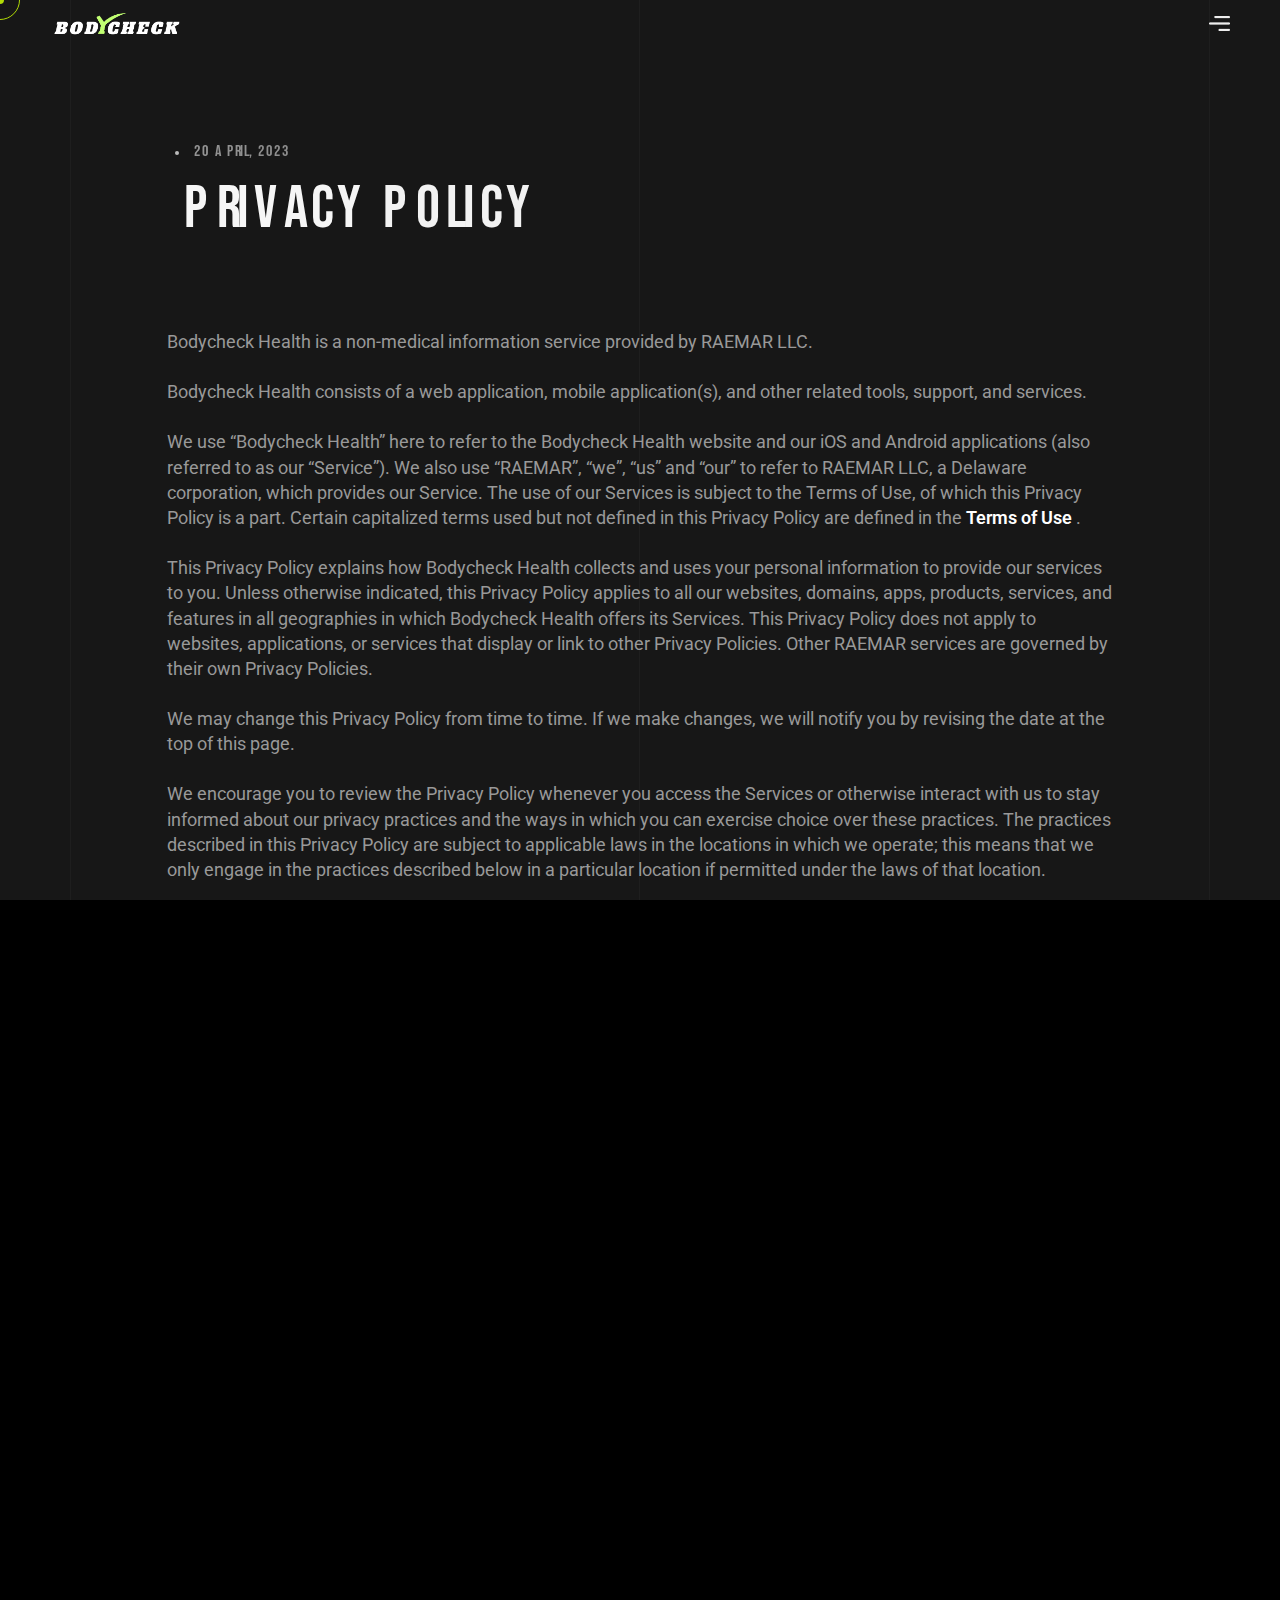
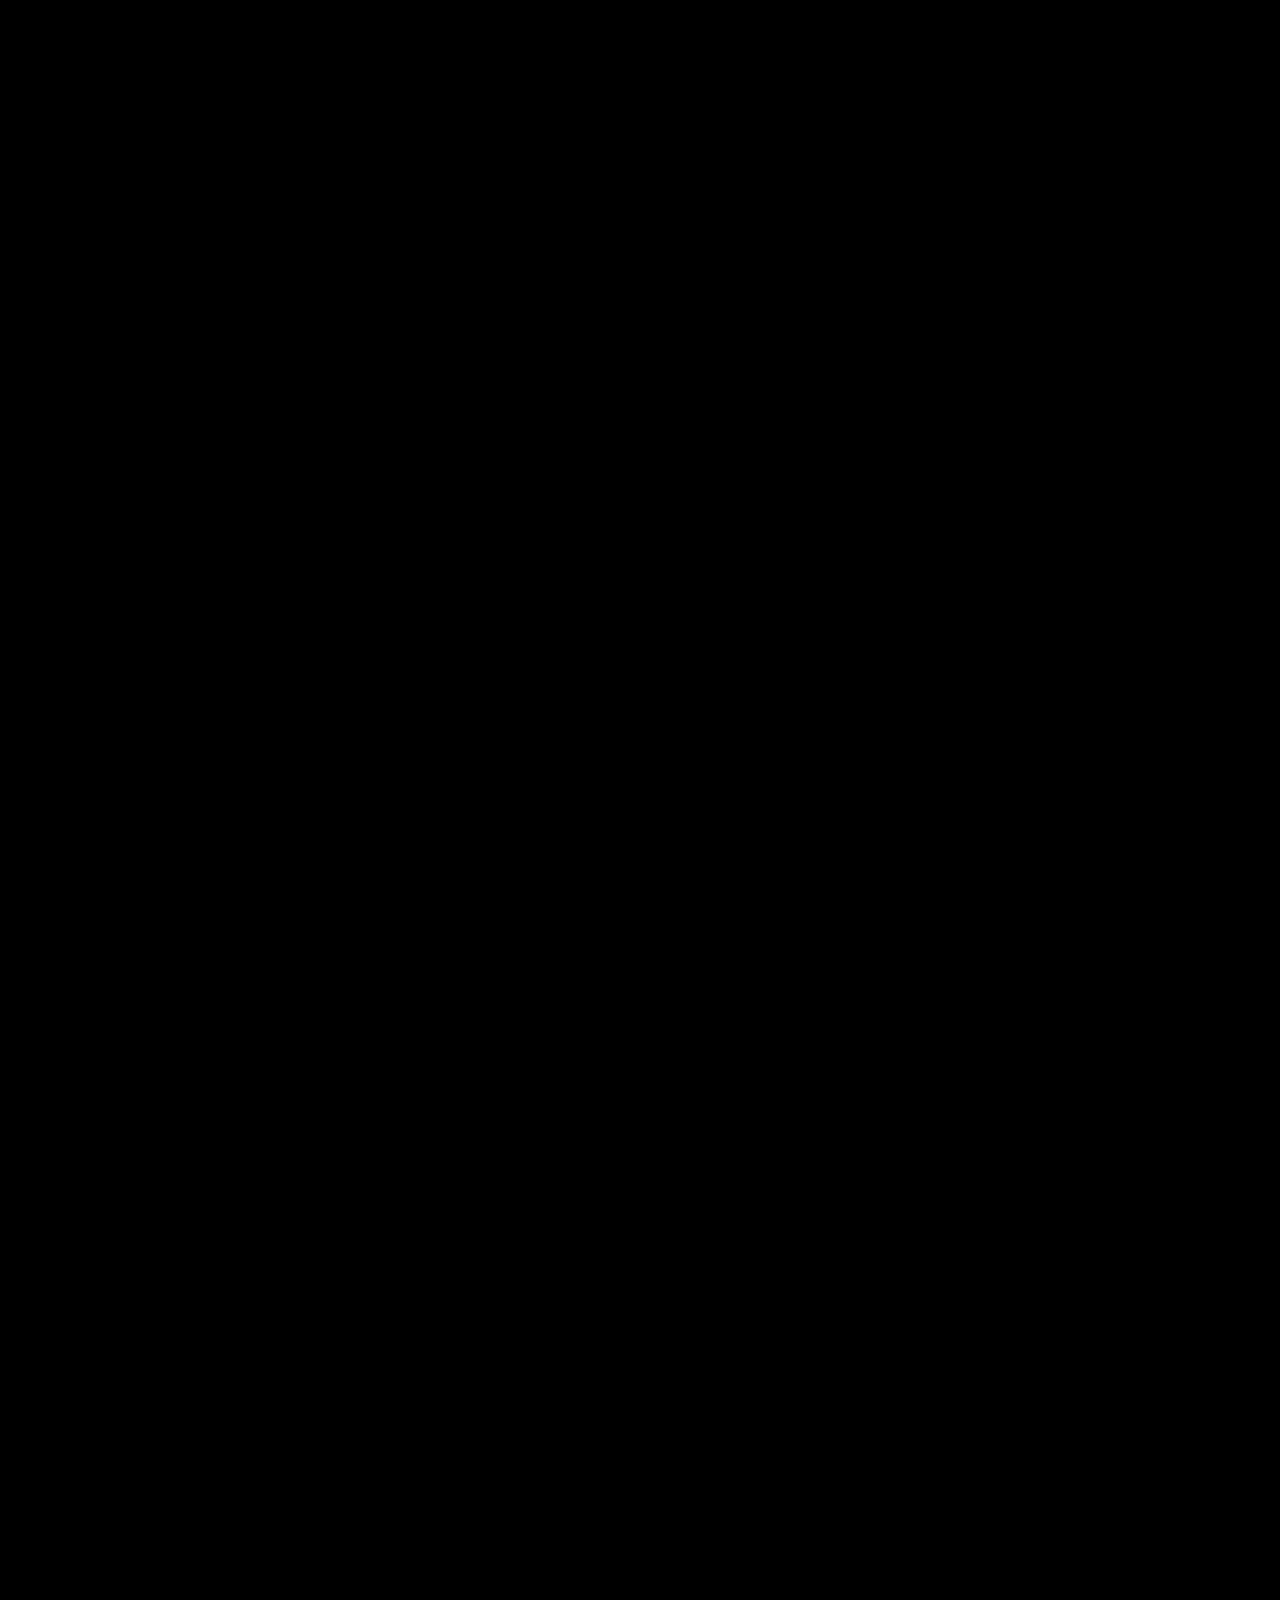
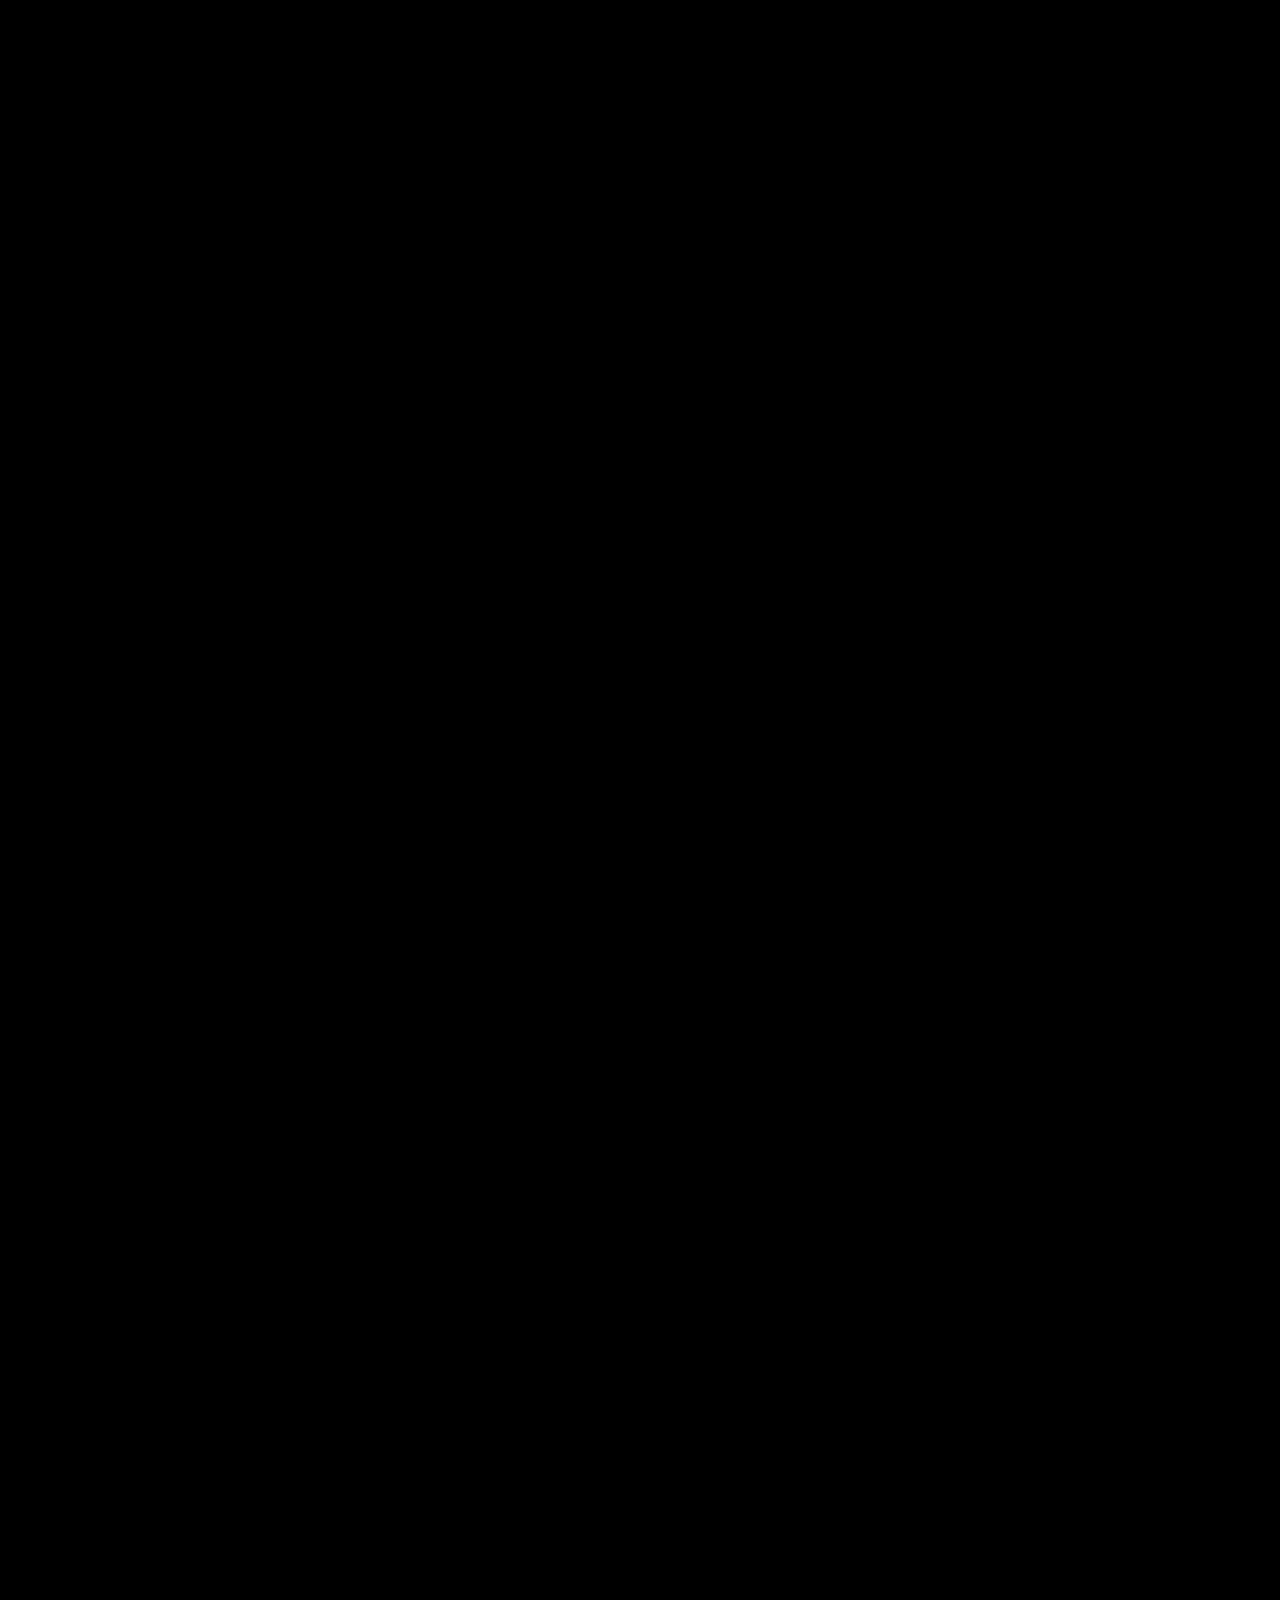
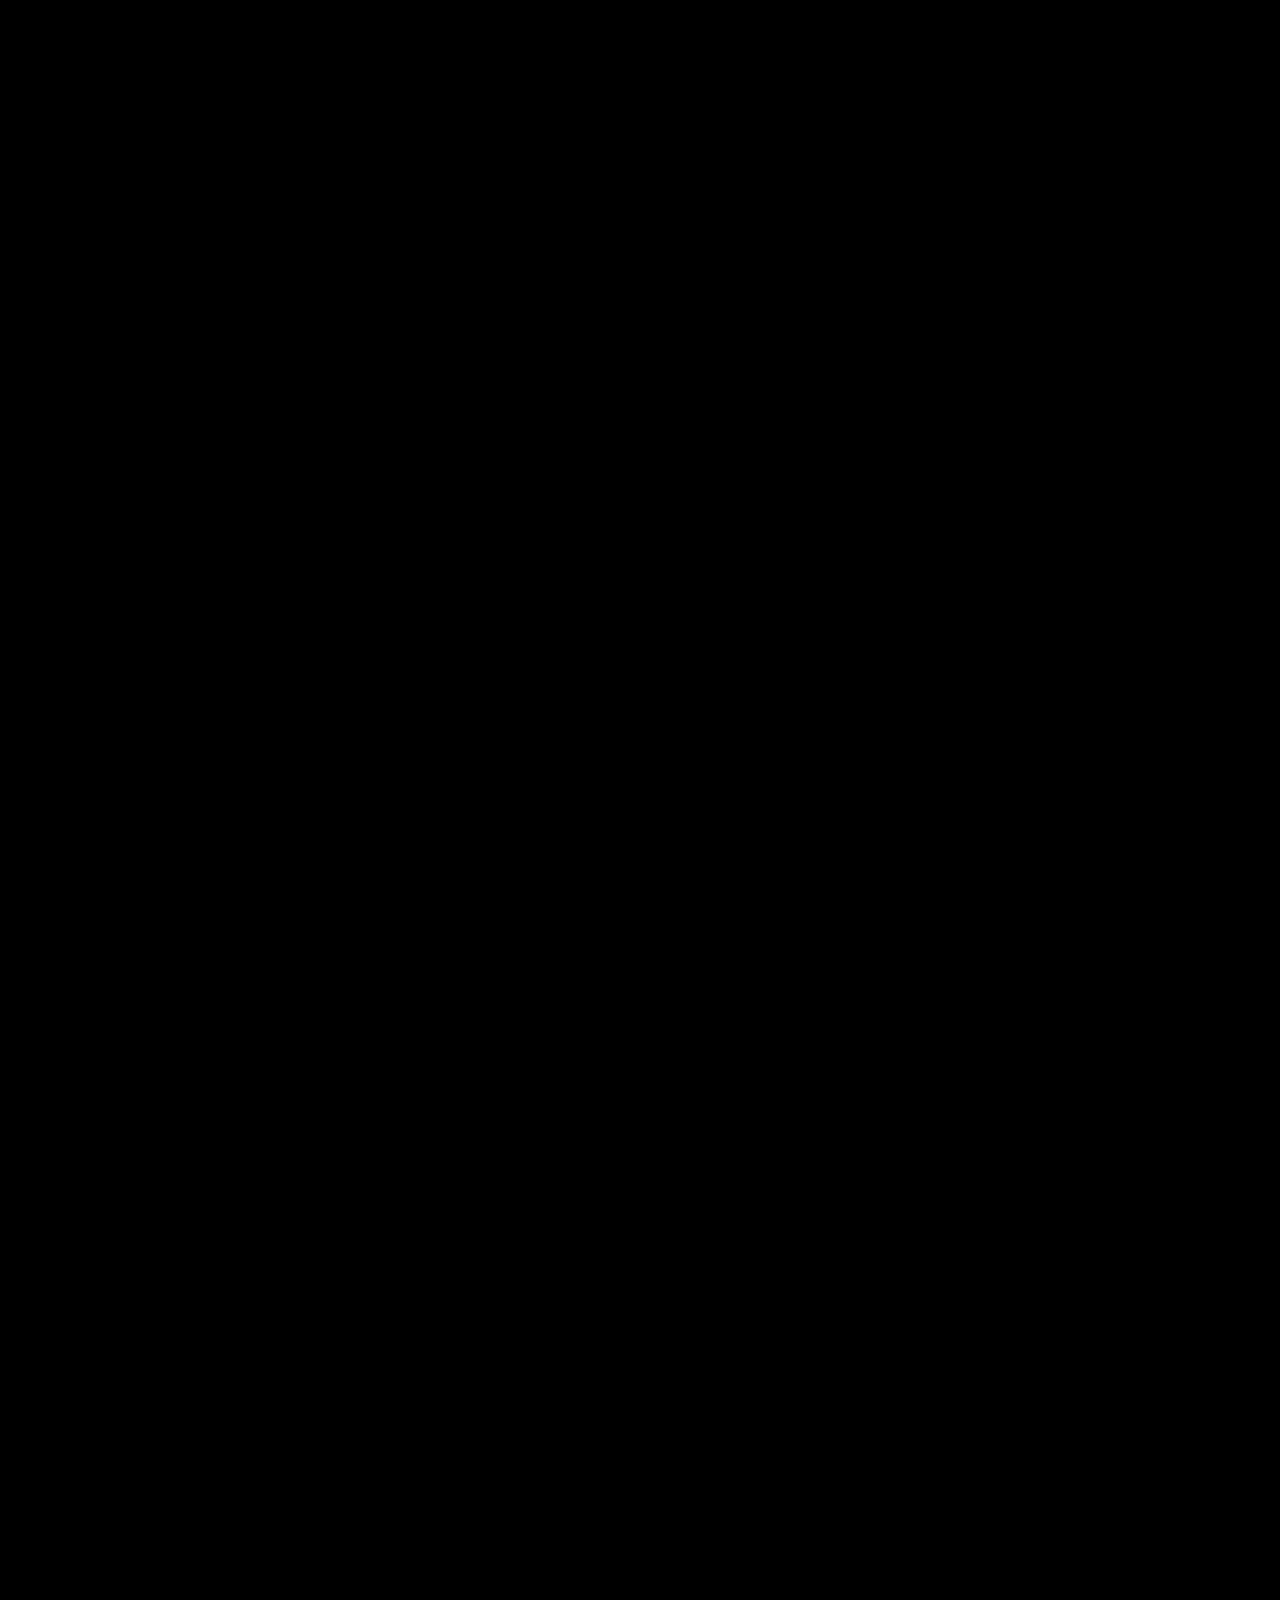
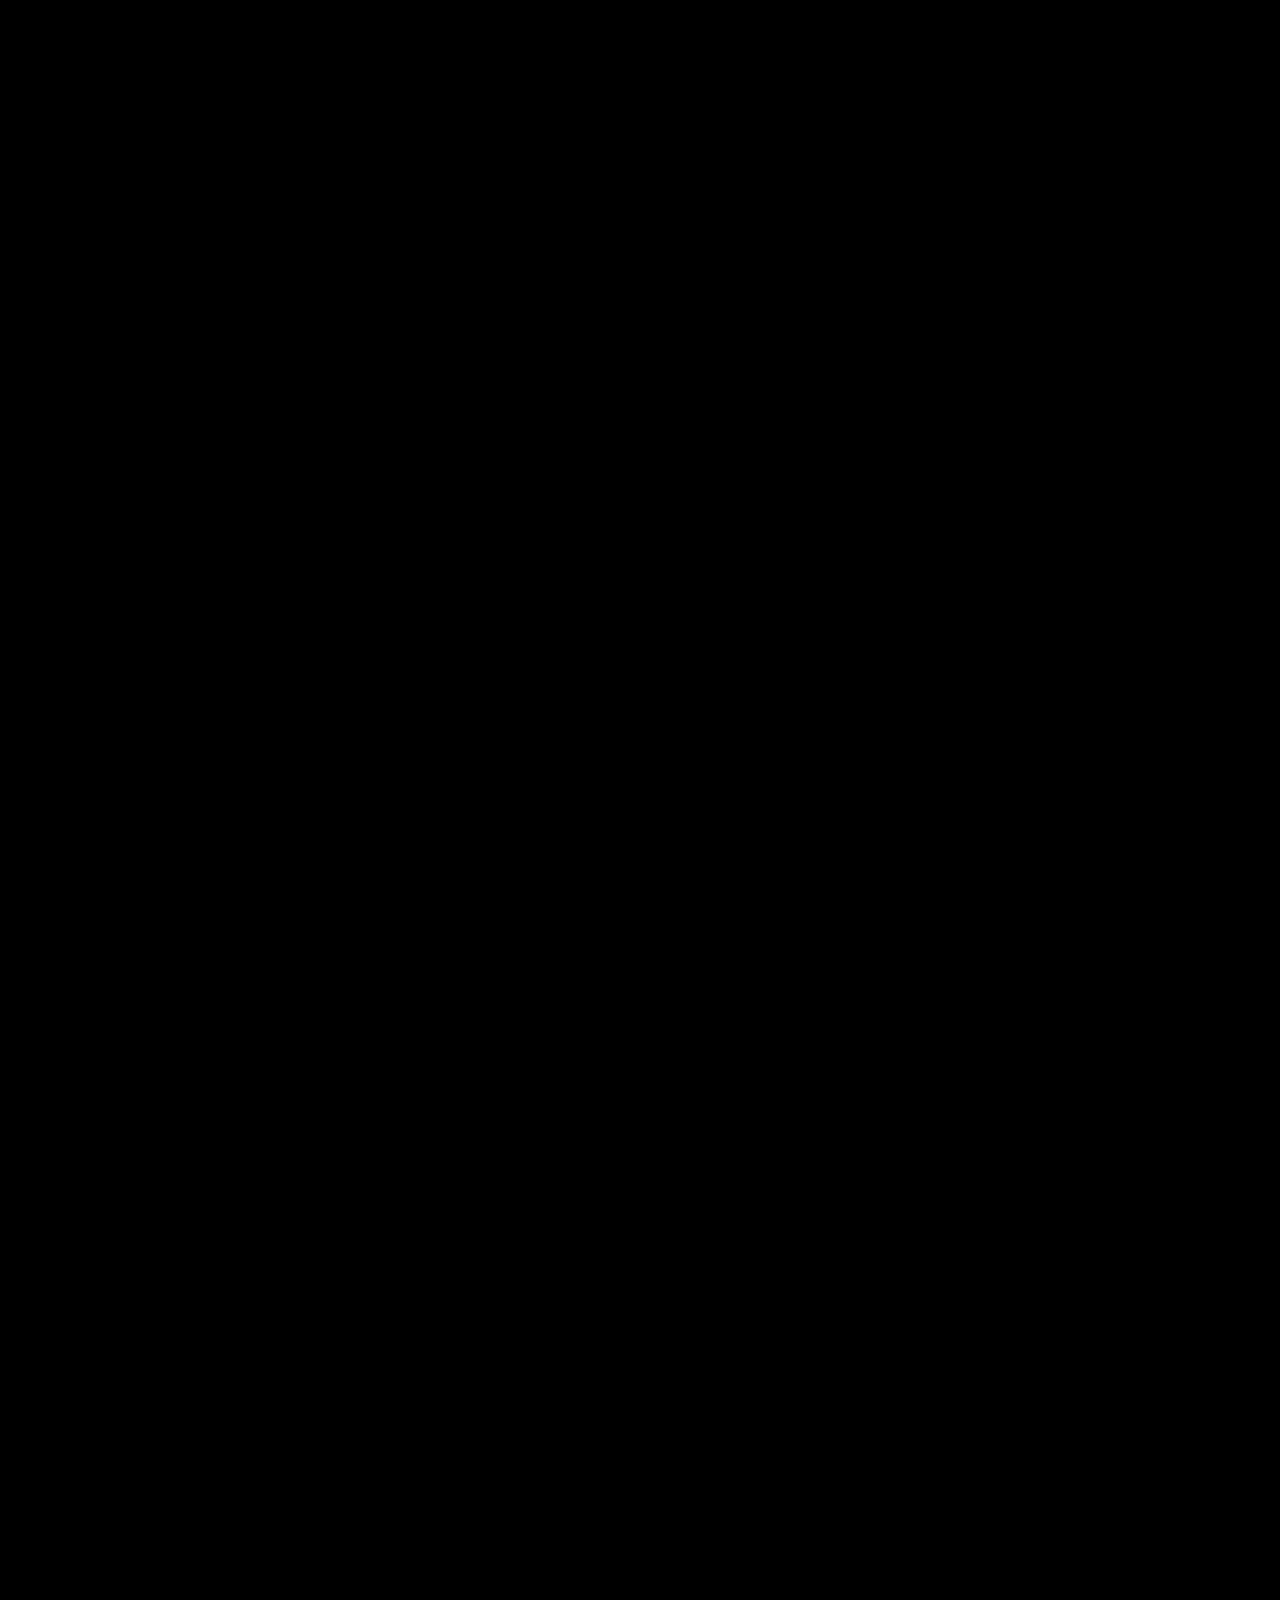
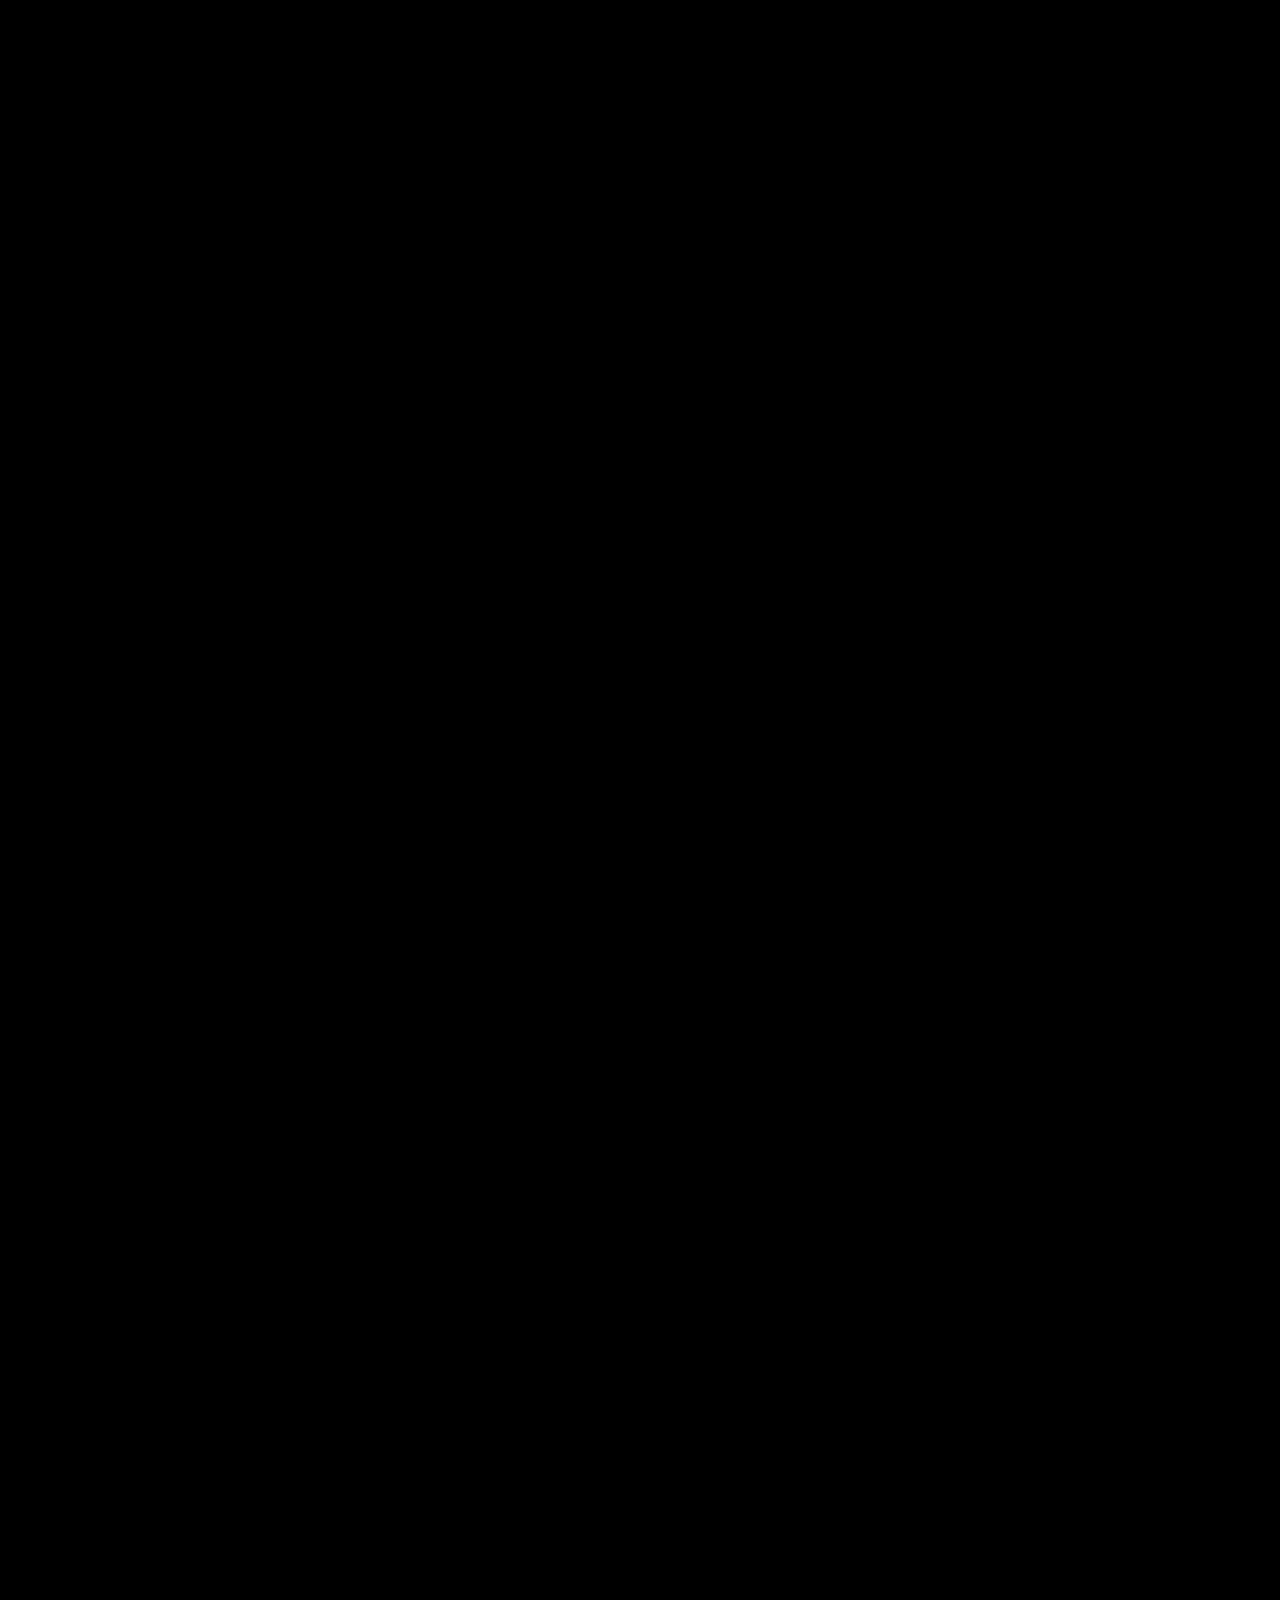
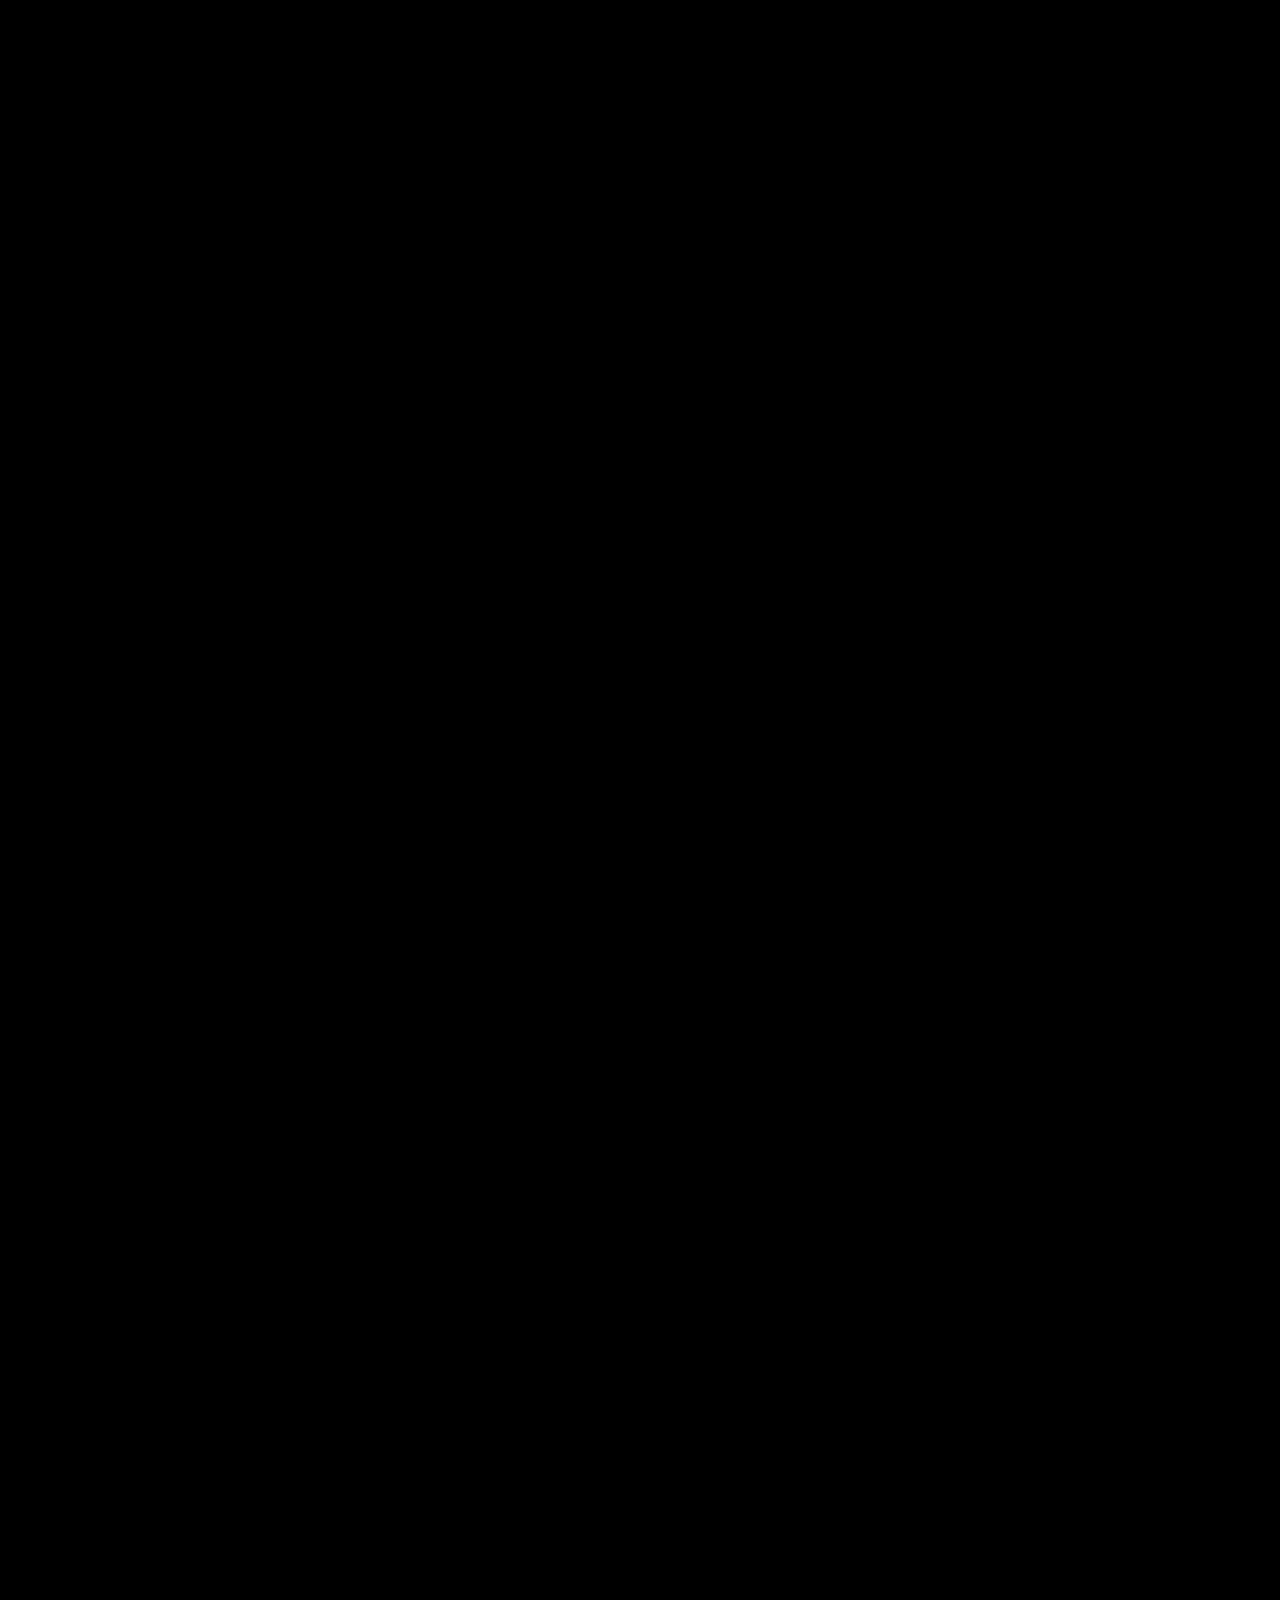
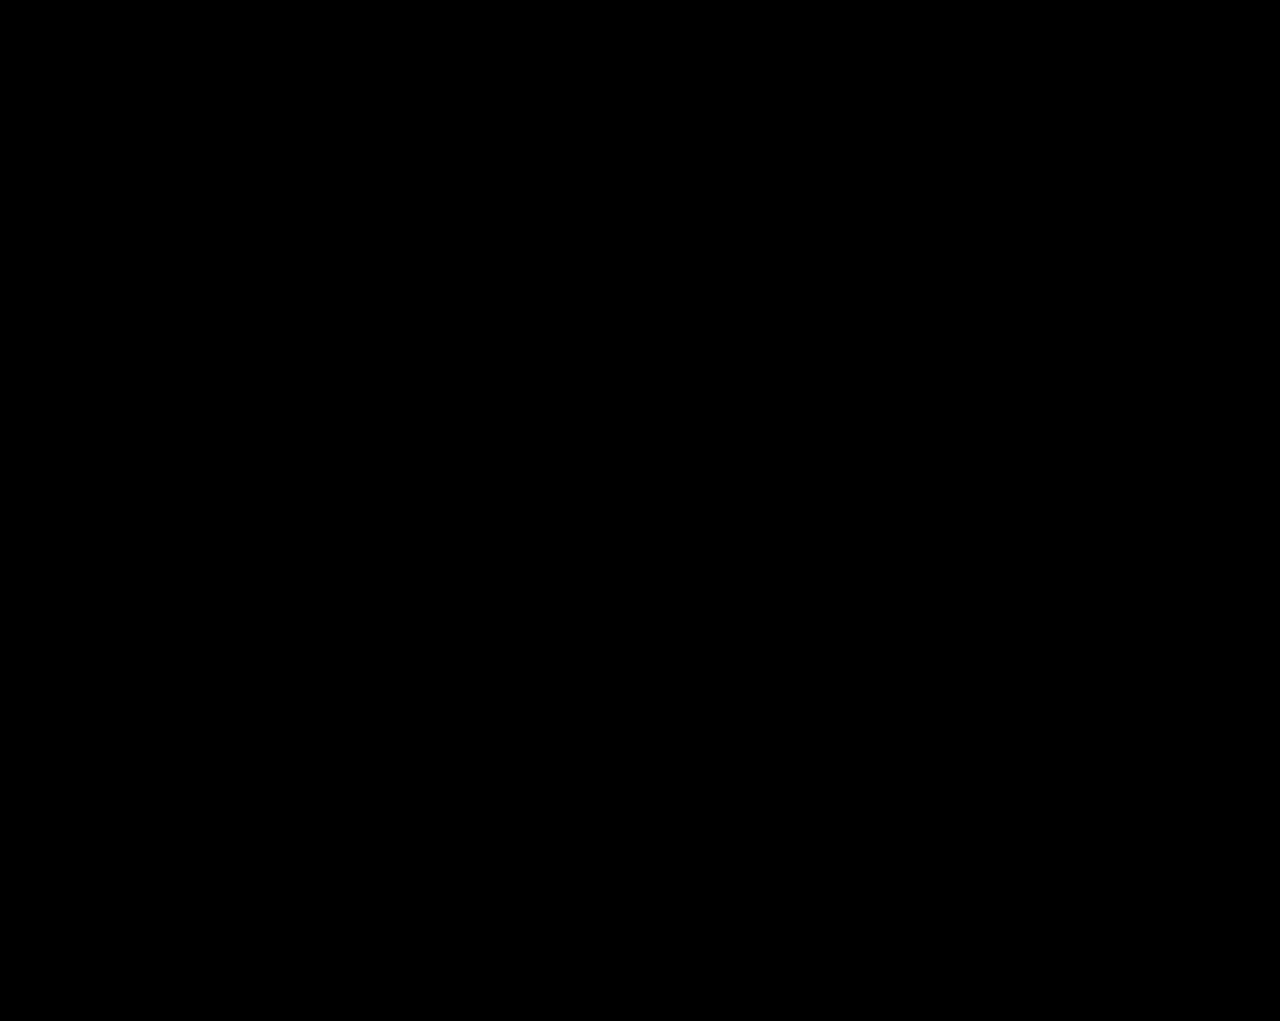
==== privacy.html @ 4f6316e4 "Add files via upload" ====
<!DOCTYPE html>
<html lang="en">

<head>
  <meta charset="UTF-8">
  <meta http-equiv="X-UA-Compatible" content="IE=edge">
  <meta name="viewport" content="width=device-width, initial-scale=1.0">
  <meta name="description" content="Welcome to Bodycheck, the mobile app that empowers you to take control of your health and well-being through data-driven self-experimentation. Our platform enables you to conduct self-experiments and track your progress to improve your health, optimize your performance, and discover new insights about yourself.">
  <title>BODYCHECK</title>

  <!-- Fav Icon -->
  <link rel="icon" type="image/x-icon" href="assets/icon.png">

  <!-- Google Fonts -->
  <link rel="preconnect" href="https://fonts.googleapis.com">
  <link rel="preconnect" href="https://fonts.gstatic.com" crossorigin>
  <link href="https://fonts.googleapis.com/css2?family=Bebas+Neue&family=Roboto:wght@300;400;500;700;900&display=swap" rel="stylesheet">

  <!-- All CSS files -->
  <link rel="stylesheet" href="assets/css/bootstrap.min.css">
  <link rel="stylesheet" href="assets/css/all.min.css">
  <link rel="stylesheet" href="assets/css/swiper-bundle.min.css">
  <link rel="stylesheet" href="assets/css/progressbar.css">
  <link rel="stylesheet" href="assets/css/meanmenu.min.css">
  <link rel="stylesheet" href="assets/css/master.css">
  <link rel="stylesheet" href="style.css">
</head>


<body class="dark">
  <!-- Cursor Animation -->
  <div class="cursor1"></div>
  <div class="cursor2"></div>
  <!-- Preloader -->
  <div class="preloader">
    <div class="loading">
      <div class="bar bar1"></div>
      <div class="bar bar2"></div>
      <div class="bar bar3"></div>
      <div class="bar bar4"></div>
      <div class="bar bar5"></div>
      <div class="bar bar6"></div>
      <div class="bar bar7"></div>
      <div class="bar bar8"></div>
    </div>
  </div>


  <!-- Scroll Smoother -->
  <div class="has-smooth" id="has_smooth"></div>

  <!-- Go Top Button -->
  <button id="scroll_top" class="scroll-top"><i class="fa-solid fa-arrow-up"></i></button>

  <!-- Header area start -->
  <header class="header__area-3">
    <div class="header__inner-3">
      <div class="header__logo-2">
        <a href="index.html" class="logo-dark"><img src="assets/logo.png" alt="Site Logo" style="width:132px; height:30px"></a>
        <a href="index.html" class="logo-light"><img src="assets/logo.png" alt="logo.png" style="width:132px; height:30px"></a>
      </div>
      <div class="header__nav-2">
        <ul class="main-menu-3 menu-anim">
        </ul>
      </div>
        <div class="header__nav-icon-3">     
        <button id="open_offcanvas">
         <img src="assets/menu_bar.png" alt="Menubar Icon" ></button> 
      </div>
    </div>
  </header>
  <!-- Offcanvas area start -->
  <div class="offcanvas__area">
    <div class="offcanvas__body">
      <div class="offcanvas__left">
        <div class="offcanvas__logo">
          <a href="index.html"><img src="assets/logo.png"  width="220" height="50"></a>
        </div>     
        <div class="offcanvas__social">
         
        </div>
        <div class="offcanvas__links">       
        </div>
      </div>
      <div class="offcanvas__mid">
        <div class="offcanvas__menu-wrapper">
          <nav class="offcanvas__menu">
            <ul class="menu-anim">       
              <li><h3 style="font-family: Roboto; color:white; line-height: 1.5em;padding: 50px;">Unlock your full potential through data-driven self-experimentation<br></h3></li><br>
              <li><a href="about.html" style="font-family:Bebas Neue " >About</a></li>
              <li><a href="terms.html" style="font-family:Bebas Neue " >Terms of Use</a></li>
              <li><a href="privacy.html" style="font-family:Bebas Neue " >Privacy Policy</a></li>
              <li><a href="contact.html" style="font-family:Bebas Neue " >Contact</a></li>
            </ul>
          </nav>        
      </div>
      </div>
      <div class="offcanvas__close">
        <button type="button" id="close_offcanvas"><i class="fa-solid fa-xmark"></i></button>
      </div>
    </div>
  </div>





  <div id="smooth-wrapper">
    <div id="smooth-content">
      <main>

        <section class="blog__detail">
          <div class="container g-0 line pt-140">
            <span class="line-3"></span>
            <div class="row">
              <div class="col-xxl-8 col-xl-10 offset-xxl-2 offset-xl-1">
                <div class="blog__detail-top">
                  <h2 class="blog__detail-date animation__word_come"><span>20 April, 2023</span></h2>
                  <h3 class="blog__detail-title animation__word_come">
                  Privacy Policy
                  </h3>
              
                </div>
              </div>
              
              <div class="col-xxl-8 col-xl-10 offset-xxl-2 offset-xl-1">
                <div class="blog__detail-content">

                  <p>Bodycheck Health is a non-medical information service provided by RAEMAR LLC. </p>
                  <p>Bodycheck Health consists of a web application, mobile application(s), and other related tools, support, and services.</p>
                  <p>We use “Bodycheck Health” here to refer to the Bodycheck Health website and our iOS and Android applications (also referred to as our “Service”). We also use “RAEMAR”, “we”, “us” and “our” to refer to RAEMAR LLC, a Delaware corporation, which provides our Service. The use of our Services is subject to the Terms of Use, of which this Privacy Policy is a part. Certain capitalized terms used but not defined in this Privacy Policy are defined in the
                    <a href="terms.html" style="color:white; font-weight:600">Terms of Use</a> .</p>
                  <p>This Privacy Policy explains how Bodycheck Health collects and uses your personal information to provide our services to you. Unless otherwise indicated, this Privacy Policy applies to all our websites, domains, apps, products, services, and features in all geographies in which Bodycheck Health offers its Services. This Privacy Policy does not apply to websites, applications, or services that display or link to other Privacy Policies. Other RAEMAR services are governed by their own Privacy Policies.</p>
                  <p>We may change this Privacy Policy from time to time. If we make changes, we will notify you by revising the date at the top of this page. </p>
                  <p>We encourage you to review the Privacy Policy whenever you access the Services or otherwise interact with us to stay informed about our privacy practices and the ways in which you can exercise choice over these practices. The practices described in this Privacy Policy are subject to applicable laws in the locations in which we operate; this means that we only engage in the practices described below in a particular location if permitted under the laws of that location. </p>
                  <br>
                  <div><h3 class="heading heading-h3 CerebriSans-font" style="font-family:Bebas Neue;text-transform:capitalize">How Do We Collect and Use Your Information?</h3><br></div>
                  <p>We collect and process information about you with your consent and/or as necessary to provide the products and services you use, operate our business, meet our contractual and legal obligations, protect the security of our systems and our customers, or fulfill other legitimate interests.</p>
                  <p>We collect information about you in various ways when you use our Services, including information you provide directly, information collected automatically, and information collected via third-party data sources.</p>
                  <p>When you are asked to provide information, you may decline. But if you choose not to provide information that is necessary for certain products or features, those products or features may not be available or function correctly.</p>
                    <p><h4  style="font-family:Bebas Neue;text-transform:capitalize">Information You Provide to Us</h4></p>
                  <p>We collect information you provide directly to us, as follows:</p>
                  <p><span style="font-weight:600">Account Information</span><br>
                  <p>Includes personal information we collect when you create an account through the Service. Account information includes your name, email address and any other account-related information you choose to provide.</p>
                  <p>We use this information to</p>
                  <ul>
                  <li>create and register your account on the Bodycheck Health Service;</li>
                  <li>provide, maintain and improve our Service;</li>
                  <li>enable communications between you and other Service Users;</li>
                  <li>send you technical notices, updates, security alerts and support and administrative messages;</li>
                  <li>present you with Content that is relevant to you; and</li>
                  <li>communicate with you about items, services and promotions, offered by RAEMAR LLC and others, and provide news and information we think will be of interest to you.</li>
                </ul>
                <p><span style="font-weight:600">Communication Information</span><br>
                <p>Includes the content of any communications you send and receive through the Service, such as reviews, communications you send and receive when you participate in any other interactive features of the Services, or your communications to or from RAEMAR (including the content of any recorded telephone calls).</p>
                <p>We use this information to</p>
                <ul>
                <li>provide, maintain and improve our Services;</li>
                <li>detect, investigate and prevent fraudulent transactions and other illegal or unauthorized activities and protect the rights and property of RAEMAR LLC and others; and</li>
                <li>respond to your comments, questions and requests and provide customer service.</li>
                </ul>
                <p><span style="font-weight:600">Survey Information</span><br>
                <p>This includes personal traits and characteristics such as sex, age, weight, and height. This also includes behavioral information and information about your present or past physical or mental health, medical conditions, diseases and symptoms and other medical information (“Survey Information”).
                </p>
                <p>We use this information to</p>
                <ul>
                <li>provide, maintain and improve our Service; and</li>
                <li>present you with Content that is relevant to you;</li>
              </ul>
              <p><span style="font-weight:600">Identification Information</span><br>
              <p>We may collect certain personal information from you for purposes of verifying your identity or assisting with your creation of a payment account.</p>
              <p>We use this information to</p>
              <ul>
                <li>detect, investigate and prevent fraudulent transactions and other illegal or unauthorized activities and protect the rights and property of RAEMAR and others; and</li>
                <li>create a payment disbursement account with our third-party payment processor on your behalf.</li>
              </ul>
              <p><span style="font-weight:600">Other Information</span><br>
              <p>includes all other personal information you provide to us, such as when you submit a job application, participate in a promotion, complete a survey, communicate with us via third party social media sites, request customer support, provide us with contact information for a referral, or otherwise communicate with us.
              </p>
              <p>We use this information to</p>
              <ul>
              <li>respond to your comments, questions and requests and provide customer service;</li>
              <li>communicate with you about products, services, offers, promotions, rewards, and events offered by RAEMAR and others, and provide news and information we think will be of interest to you; and</li>
              <li>carry out any other purpose described to you at the time the information is collected.</li>
            </ul>
              <p><h4  style="font-family:Bebas Neue;text-transform:capitalize">User Contributions</h4></p>
              <p>You also may provide information to be published or displayed (hereinafter, "posted") on public areas of the Service, or transmitted to other users of the Service or third parties (collectively, "User Contributions"). Your User Contributions are posted on and transmitted to others at your own risk. Although you may set certain privacy settings for such information by logging into your account profile, please be aware that no security measures are perfect or impenetrable. Additionally, we cannot control the actions of other users of the Service with whom you may choose to share your User Contributions. Therefore, we cannot and do not guarantee that your User Contributions will not be viewed by unauthorized persons.</p>
              <p><h4  style="font-family:Bebas Neue;text-transform:capitalize">Third party sources</h4></p>
              <p>We obtain personal information from other sources, such as:</p>
              <ul>
              <li>Data providers, such as information services and data licensors that provide demographic and other information.</li>
              <li>Public sources, such as social media platforms.</li>
              </ul>
              <p><h4  style="font-family:Bebas Neue;text-transform:capitalize">Automatic data collection</h4></p>
              <p>We, our service providers, and our business partners may automatically log information about you, your computer or mobile device, and your activity over time on our sites and other sites and online services.  This information may include:</p>
              <ul>
              <li>Device data, such as your computer or mobile device operating system type and version number, manufacturer and model, browser type, screen resolution, IP address, IP address, unique identifiers, the website you visited before browsing to our website, and general location information such as city, state or geographic area.</li>
              <li>Online activity data, such as pages or screens you viewed, how long you spent on a page or screen, navigation paths between pages or screens, information about your activity on a page or screen, access times, and duration of access.</li>
              </ul>
              <p><h4  style="font-family:Bebas Neue;text-transform:capitalize">Personal Health Information</h4></p>
              <p>We are dedicated to maintaining the privacy and integrity of protected health information that we receive as part of your usage of Bodycheck Health Services (“PHI”). PHI is personal Information that we receive that relates to (a) your past, present or future physical or mental health or condition, (b) the provision of healthcare to you, or (c) your past, present or future payment for the provision of healthcare, which is created, received, transmitted or maintained by RAEMAR. Your Survey Information may include PHI. This Privacy Policy describes how we protect your privacy as a visitor to or general user of our Site, our Mobile App and Services.</p>
              <p><h4  style="font-family:Bebas Neue;text-transform:capitalize">Cookies</h4></p>
              <p>Some of our automatic data collection is facilitated by cookies and similar technologies. A cookie is a small amount of data, which often includes an anonymous unique identifier that is sent to your browser from a website's computers and stored on your computer's hard drive. We do link the information we store in cookies to personal information you submit while on our website.</p>
              <p>We use both “session” cookies and “persistent” cookies. A session ID cookie will get removed automatically when you close your web browser. We may use session cookies to make it easier for you to navigate our website. A persistent cookie remains on your hard drive for an extended period of time. We may also set a persistent cookie to store your passwords, so you don’t have to enter it more than once if you so choose.</p>
              <p>If you reject cookies, you may still use our website, but your ability to use some areas of our site, such as contests or surveys, will be limited.</p>
              <p><h4  style="font-family:Bebas Neue;text-transform:capitalize">3rd Party Tracking</h4></p>
              <p>Third parties, such as tracking services that use cookies and other tracking technologies to track non-personally identifiable information about visitors to our site also place cookies on our website. Third parties’ cookies may be session ID cookies or persistent cookies. The use of cookies by third parties, including any tracking utility company, is not covered by our privacy policy. We do not have access or control over these cookies.</p>
              <p><h4  style="font-family:Bebas Neue;text-transform:capitalize">Behavioral Targeting / Re-Targeting</h4></p>
              <p>We may partner with third party ad networks to either display advertising on our website or to manage our advertising on other sites. These partners use cookies and other tracking technologies to collect information about your activities on this and other websites to provide you targeted advertising based upon your interests.</p>
              <br><div><h3 class="heading heading-h3 CerebriSans-font" style="font-family:Bebas Neue;text-transform:capitalize">How we use your personal information</h3><br></div>
              <p>In addition to the uses outlined above, we use your personal information for the following purposes or as otherwise described at the time we collect it:</p>
              <p><h4  style="font-family:Bebas Neue;text-transform:capitalize">Service delivery</h4></p>
              <p>We use your personal information to:</p>
              <ul>
              <li>provide, operate and improve the Service and our business;</li>
              <li>establish and maintain your user profile on the Service;</li>
              <li>enable security features of the Service;</li>
              <li>communicate with you about the Service, including by sending announcements, updates, security alerts, and support and administrative messages;</li>
              <li>understand your needs and interests, and personalize your experience with the Service and our communications; and</li>
              <li>provide support for the Service, respond to your requests, questions and feedback.</li>
            </ul>
            <p><h4  style="font-family:Bebas Neue;text-transform:capitalize">Research and development</h4></p>
            <p>We may use your personal information for research and development purposes, including to analyze and improve the Service and our business.  As part of these activities, we may create aggregated, de-identified or other anonymous data from personal information we collect.  We make personal information into anonymous data by removing information that makes the data personally identifiable to you.  We may use this anonymous data and share it with third parties for our lawful business purposes, including to analyze and improve the Service and promote our business.</p>
            <p><h4  style="font-family:Bebas Neue;text-transform:capitalize">Marketing and advertising</h4></p>
            <p>We and our third party advertising partners may collect and use your personal information for marketing and advertising purposes:</p>
            <ul>
            <li>Direct marketing. We may send you RAEMAR-related or other direct marketing communications as permitted by law, including by email.  You may opt-out of our marketing communications as described in the Your Choices section below.</li>
            <li>Interest-based advertising.  We may contract with third-party advertising companies and social media companies to display ads on our Service and other sites. These companies may use cookies and similar technologies to collect information about you (including the device data, online activity data and/or geolocation data described above) over time across our Service and other sites and services or your interaction with our emails, and use that information to serve ads that they think will interest you. You can learn more about your choices for limiting interest-based advertising, in the Your Choices section below. </li>
            </ul>
            <p><h4  style="font-family:Bebas Neue;text-transform:capitalize">Compliance and protection</h4></p>
            <p>We may use your personal information to:</p>
            <ul>
            <li>comply with applicable laws, lawful requests, and legal process, such as to respond to subpoenas or requests from government authorities;</li>
            <li>protect our, your or others’ rights, privacy, safety or property (including by making and defending legal claims); </li>
            <li>audit our internal processes for compliance with legal and contractual requirements and internal policies; </li>
            <li>enforce the terms and conditions that govern the Service; and </li>
            <li>prevent, identify, investigate and deter fraudulent, harmful, unauthorized, unethical or illegal activity, including cyberattacks and identity theft.</li>
            </ul>
            <p><h4  style="font-family:Bebas Neue;text-transform:capitalize">Legal Bases for Processing Your Information</h4></p>
            <p>To the extent required by applicable law, the legal bases for processing your Personal Information for the purposes described above or elsewhere in this Privacy Policy include, without limitation, that (1) you have given consent to the processing of your Personal Information for one or more specific purposes, (2) it is necessary to perform a contract with you (e.g., for the sale of goods or services) or in order to take steps at your request prior to entering into a contract; (3) it is necessary to comply with a legal obligation (such as notifying you of Privacy Policy changes); (4) it is necessary for the pursuit of our legitimate interests or those of a third party, except where such interests are overridden by your interests or fundamental rights and freedoms which require protection of Personal Information; (5) it is necessary for your vital interests or those of another individual; and/or (6) it is necessary for the performance of a task carried out in the public interest.</p>
            <br><div><h3 class="heading heading-h3 CerebriSans-font" style="font-family:Bebas Neue;text-transform:capitalize">How Do We Share Your Information?</h3><br></div>
            <p>We may share the personal information we collect with third parties as follows or as otherwise described in this Privacy Policy:</p>
            <ul>
            <li>when you sign up for and participate in the interactive areas of our Services, such as creating a user profile or writing a review</li>
            <li>in response to a request for information if we believe disclosure is in accordance with, or required by, applicable law, regulation or legal process</li>
            <li>if we believe your actions are inconsistent with our user agreements or policies, or to protect the rights, property or safety of RAEMAR, our employees, our users or the public;</li>
            <li>in connection with, or during negotiations of, any merger, sale of company assets, financing, acquisition, divestiture, bankruptcy, dissolution, or other transaction or proceeding involving sale, transfer or divestiture of all or a portion of our business or assets to another company, to the extent permitted under applicable law;</li>
            <li>between and among RAEMAR and our current and future parents, affiliates, subsidiaries and other companies under common control and ownership;</li>
            <li>on an aggregated and anonymized basis; and</li>
            <li>with your consent or at your direction.</li>
            </ul>
            <p>We may allow others to provide analytics services and/or serve advertisements on our behalf across the Internet. These entities may use cookies, pixel tags, web beacons or other similar technologies to collect information about your use of our websites and third-party websites.</p>
            <p>We do not disclose Survey Information or PHI to third parties for marketing, advertising, data mining or other purposes.</p>
            <br><div><h3 class="heading heading-h3 CerebriSans-font" style="font-family:Bebas Neue;text-transform:capitalize">Information Security</h3><br></div>
            <p>RAEMAR LLC takes reasonable measures designed to help protect information about you from loss, theft, misuse and unauthorized access, use, disclosure, alteration and destruction. Please be aware that no method of transmission over the Internet or through mobile applications is 100% safe. Therefore, although we use commercially reasonable means to protect your information, we cannot guarantee its absolute security.</p>
            <br><div><h3 class="heading heading-h3 CerebriSans-font" style="font-family:Bebas Neue;text-transform:capitalize">Information Retention</h3><br></div>
            <p>We retain information for as long as necessary to provide the products and fulfill the transactions you have requested, or for other essential purposes such as complying with our legal obligations, resolving disputes, and enforcing our agreements. Because these needs can vary for different information types in the context of different products, actual retention periods can vary based on criteria such as user expectations or consent, the sensitivity of the information, the availability of automated controls that enable users to delete information, and our legal or contractual obligations.</p>
            <br><div><h3 class="heading heading-h3 CerebriSans-font" style="font-family:Bebas Neue;text-transform:capitalize">Your Choices</h3><br></div>
            <p><h4  style="font-family:Bebas Neue;text-transform:capitalize">Managing Your Account</h4></p>
            <p>You may update, correct or delete certain information about you at any time by logging into your account through our website or our mobile application and navigating to the ‘Edit Profile’ link. If you need assistance, you may contact us using the contact information below.</p>
            <p>If you cannot access certain information we have using the above methods, please contact us using the contact information below. We may decline requests that are prohibited by law, could adversely affect the privacy or other rights of another person, are not required to be honored by applicable law, or where we are unable to authenticate you as the person to whom the information relates.</p>
            <p><h4  style="font-family:Bebas Neue;text-transform:capitalize">Location Information</h4></p>
            <p>When you first install or launch any of our mobile applications that collect location information, you will be asked to consent to the application’s collection of this information. We require location information to use certain features of our Services, so if you do not consent to this collection, you cannot use those features. If you initially consent to our collection of location information, you can subsequently stop the collection of this information at any time by changing the preferences on your mobile device. If you do so, certain features of our mobile applications will no longer function. You may also stop our collection of location information by following the standard uninstall process to remove our mobile application from your device.</p>
            <p><h4  style="font-family:Bebas Neue;text-transform:capitalize">Mobile Push Notifications/Alerts</h4></p>
            <p>We may send push notifications or alerts to your mobile device. You can deactivate these messages at any time by changing the notification settings on your mobile device.</p>
            <p><h4  style="font-family:Bebas Neue;text-transform:capitalize">Marketing communications</h4></p>
            <p>You may opt out of marketing-related emails by following the opt-out or unsubscribe instructions at the bottom of the email, or by contacting us.  You may continue to receive service-related and other non-marketing emails.  If you receive other marketing messages from us, you may opt out of receiving further marketing text messages from us by contacting us at info@RAEMAR.co.</p>
            <p><h4  style="font-family:Bebas Neue;text-transform:capitalize">Cookies</h4></p>
            <p>Most browsers let you remove and/or stop accepting cookies from the websites you visit. To do this, follow the instructions in your browser’s settings. Many browsers accept cookies by default until you change your settings. If you do not accept cookies, however, you may not be able to use all functionality of the Service and the Service may not work properly. For more information about cookies, including how to see what cookies have been set on your browser and how to manage and delete them, visit www.allaboutcookies.org. </p>
            <p><h4  style="font-family:Bebas Neue;text-transform:capitalize">Do Not Track</h4></p>
            <p>Some Internet browsers may be configured to send “Do Not Track” signals to the online services that you visit.  We currently do not respond to “Do Not Track” or similar signals.  To find out more about “Do Not Track,” please visit http://www.allaboutdnt.com.</p>
            <p><h4  style="font-family:Bebas Neue;text-transform:capitalize">Declining to provide information</h4></p>
            <p>We need to collect personal information to provide certain services.  If you do not provide the information requested, we may not be able to provide those services.</p>
            <br><div><h3 class="heading heading-h3 CerebriSans-font" style="font-family:Bebas Neue;text-transform:capitalize">California Privacy Rights & Notices</h3><br></div>
            <p>If the processing of your personal information is subject to the California Consumer Privacy Act (the “CCPA”), you have certain rights with respect to that information:</p>
            <ul>
            <li>Right to Know. You can request access to the personal information we collected about you in the last 12 months. You can also request information about the categories of personal information we collected, the sources of collection, the purposes for collection and sharing of this information, the categories of information we shared, and the categories of third parties with whom we shared this information. Note that we have provided much of this information above in this Privacy Policy.</li>
            <li>Right to Request Deletion. You can request that we delete personal information under certain circumstances, subject to a number of exceptions.</li>
            <li>Right to Opt-Out. You can opt-out from any sharing of your personal information with third parties to the extent that such sharing constitutes a “sale” of that data under the CCPA.</li>
            <li>Right to Non-Discrimination. You will not be discriminated against by RAEMAR for exercising rights set out in the CCPA.</li>
            </ul>
            <p>In the past 12 months, we have disclosed, for a business purpose, data from each of the categories of personal information we maintain to our business partners, as described above.</p>
            <p>The CCPA defines the “sale” of personal information very broadly, and some of our use of third-party cookies and tracking technologies as described in this Privacy Policy may be considered a “sale” under that definition. Specifically, in the past 12 months, we have allowed our advertising and analytics providers to collect IP addresses, cookie IDs, and mobile IDs through our sites and apps when you use our online services. We do not otherwise “sell” personal information.</p>
            <br><div><h3 class="heading heading-h3 CerebriSans-font" style="font-family:Bebas Neue;text-transform:capitalize">Other Sites and Services</h3><br></div>
            <p>The Service may contain links to websites, mobile applications, and other online services operated by third parties.  These links are not an endorsement of, or representation that we are affiliated with, any third party.  In addition, our content may be included on web pages or in mobile applications or other online services that are not associated with us. We do not control websites, mobile applications or online services operated by third parties, and we are not responsible for their actions.  </p>
            <br><div><h3 class="heading heading-h3 CerebriSans-font" style="font-family:Bebas Neue;text-transform:capitalize">Children</h3><br></div>
            <p>The Service is not intended for use by children under 18 years of age. If we learn that we have collected personal information from a child under 18 without the consent of the child’s parent or guardian as required by law, we will delete it. </p>
            <br><div><h3 class="heading heading-h3 CerebriSans-font" style="font-family:Bebas Neue;text-transform:capitalize">Changes to this Privacy Policy</h3><br></div>
            <p>We reserve the right to modify this Privacy Policy at any time. If we make changes to this Privacy Policy, we will notify you by updating the date of this Privacy Policy and posting it on the Service. If required by law we will also provide notification of changes in another way that we believe is reasonably likely to reach you, such as via email or another manner through the Service.  Any modifications to this Privacy Policy will be effective upon our posting the modified version (or as otherwise indicated at the time of posting). In all cases, your continued use of the Service after the effective date of any modified Privacy Policy indicates your acceptance of the modified Privacy Policy.</p>
           <br><div><h3 class="heading heading-h3 CerebriSans-font" style="font-family:Bebas Neue;text-transform:capitalize">How to Contact Us</h3><br></div>
           <p><span style="font-weight:600">Email</span><br>info@RAEMAR.co
           </p>
           <p><span style="font-weight:600">Mail</span><br>RAEMAR LLC, 2633 Lincoln Blvd #134, Santa Monica, CA 90405
           </p>
      
        
                </div>
                <div class="blog__detail-tags">
                 
                </div>
              </div>
            </div>
          </div>
        </section>

      </main>


      <footer class="footer__area-3">
        <div class="footer__top-3">      
        <div class="footer__btm-3">
          <div class="container-fluid">
            <div class="row">
              <div class="col-xxl-4 col-xl-4 col-lg-4">
                <div class="footer__copyright-3">
                  <p><a href="index.html"><img src="logo.png" alt="Site Logo" style="width:132px; height:30px"></a>
                  </p>
                </div>
              </div>
              <div class="col-xxl-8 col-xl-8 col-lg-8">
                <div class="footer__nav-2">
                  <ul class="footer-menu-2 menu-anim">
                    <li><a href="terms.html">Terms of Use</a></li>
                    <li><a href="privacy.html">Privacy Policy</a></li>
                    <li><a href="contact.html">Contact Us</a></li>
                  </ul>
                </div>
              </div>
            </div>
          </div>
        </div>
      </footer>


    </div>
  </div>



  <!-- All JS files -->
  <script src="assets/js/jquery-3.6.0.min.js"></script>
  <script src="assets/js/bootstrap.bundle.min.js"></script>
  <script src="assets/js/swiper-bundle.min.js"></script>
  <script src="assets/js/counter.js"></script>
  <script src="assets/js/gsap.min.js"></script>
  <script src="assets/js/ScrollTrigger.min.js"></script>
  <script src="assets/js/ScrollToPlugin.min.js"></script>
  <script src="assets/js/ScrollSmoother.min.js"></script>
  <script src="assets/js/SplitText.min.js"></script>
  <script src="assets/js/chroma.min.js"></script>
  <script src="assets/js/mixitup.min.js"></script>
  <script src="assets/js/vanilla-tilt.js"></script>
  <script src="assets/js/jquery.meanmenu.min.js"></script>
  <script src="assets/js/main.js"></script>

</body>

</html>
---- assets/css/progressbar.css ----
.sonny_progressbar {
	margin-bottom: 16px;
}
.sonny_progressbar p.title {
	font-size: 18px;
	line-height: 20px;
	margin: 0;
	padding: 10px 0;
}
.sonny_progressbar .bar-container {
	position: relative;
	height: 40px;
	border-radius: 25px;
}
.sonny_progressbar .bar-container.shadow {
	-moz-box-shadow: 0px 5px 7px -3px rgba(0,0,0,.5);
	-webkit-box-shadow: 0px 5px 7px -3px rgba(0,0,0,.5);
	box-shadow: 0px 5px 7px -3px rgba(0,0,0,.5);
}
.sonny_progressbar .backgroundBar {
	position: absolute;
	bottom: 0;
	top: 0;
	left: 0;
	right: 0;
}
.sonny_progressbar .bar {
	position: absolute;
	top: 0;
	left: 0;
	height: 100%;
	border-radius: 25px;
}
.sonny_progressbar .targetBar {
	position: absolute;
	top: 0;
	left: 0;
	height: 100%;
	-webkit-animation: Animation 2s infinite ease-in-out;
	-moz-animation: Animation 2s infinite ease-in-out;
	animation: Animation 2s infinite ease-in-out;
}
.sonny_progressbar .targetBar.loader {
	-webkit-animation: AnimationB 4s infinite ease-in-out;
	-moz-animation: AnimationB 4s infinite ease-in-out;
	animation: AnimationB 4s infinite ease-in-out;
	background-image: url('animated-overlay.gif');
}
.sonny_progressbar .bar-container.border .bar, .sonny_progressbar .bar-container.border .targetBar, .sonny_progressbar .bar-container.border .backgroundBar {
	border-bottom: 3px solid rgba(0,0,0,.2);
}
.sonny_progressbar .progress-percent {
	font-size: 20px;
	position: absolute;
	right: 15px;
	top:-24px;
}

@keyframes Animation {
  0%   { opacity:.4; }
  50%   { opacity:1; }
  100% { opacity:.4; }
}
@-moz-keyframes Animation{
  0%   { opacity:.4; }
  50%   { opacity:1; }
  100% { opacity:.4; }
}
@-webkit-keyframes Animation{
  0%   { opacity:.4; }
  50%   { opacity:1; }
  100% { opacity:.4; }
}
@keyframes AnimationB {
  0%   { opacity:.01; }
  50%   { opacity:.1; }
  100% { opacity:.01; }
}
@-moz-keyframes AnimationB {
  0%   { opacity:.01; }
  50%   { opacity:.1; }
  100% { opacity:.01; }
}
@-webkit-keyframes AnimationB {
  0%   { opacity:.01; }
  50%   { opacity:.1; }
  100% { opacity:.01; }
}
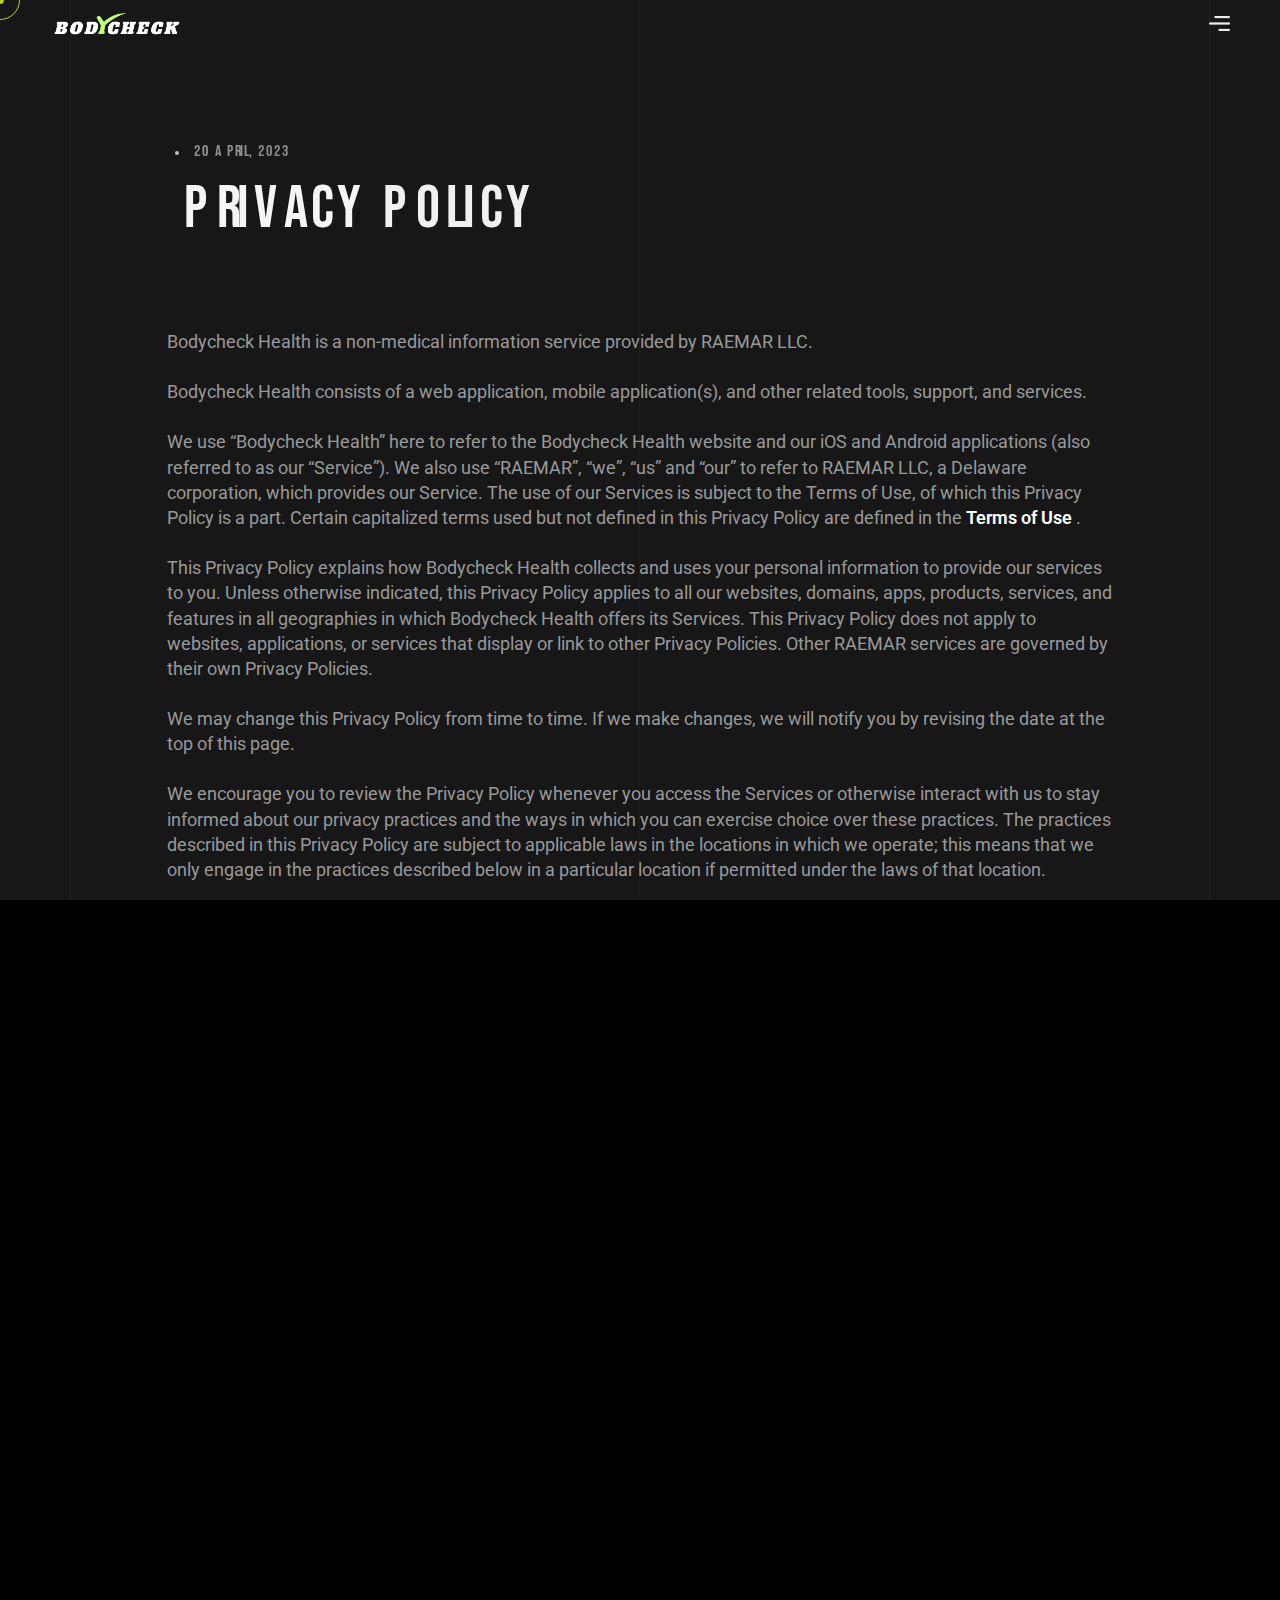
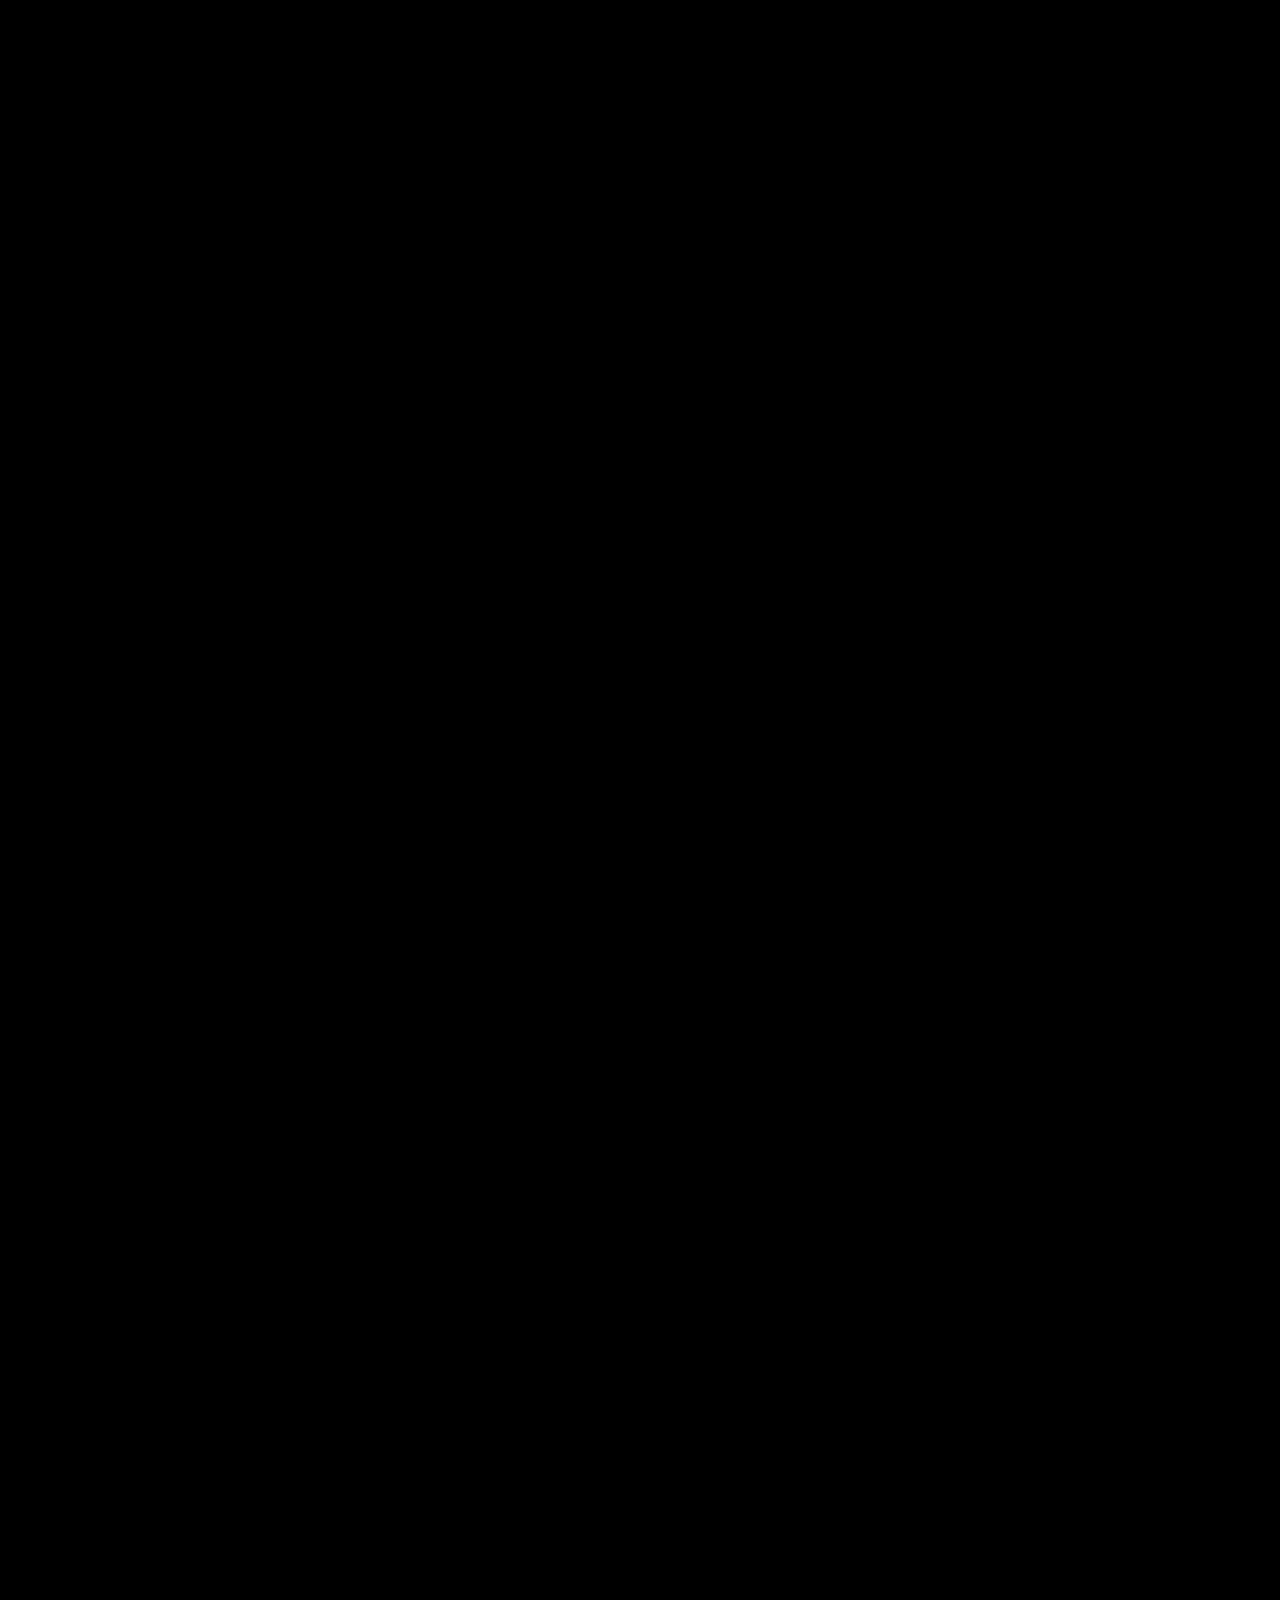
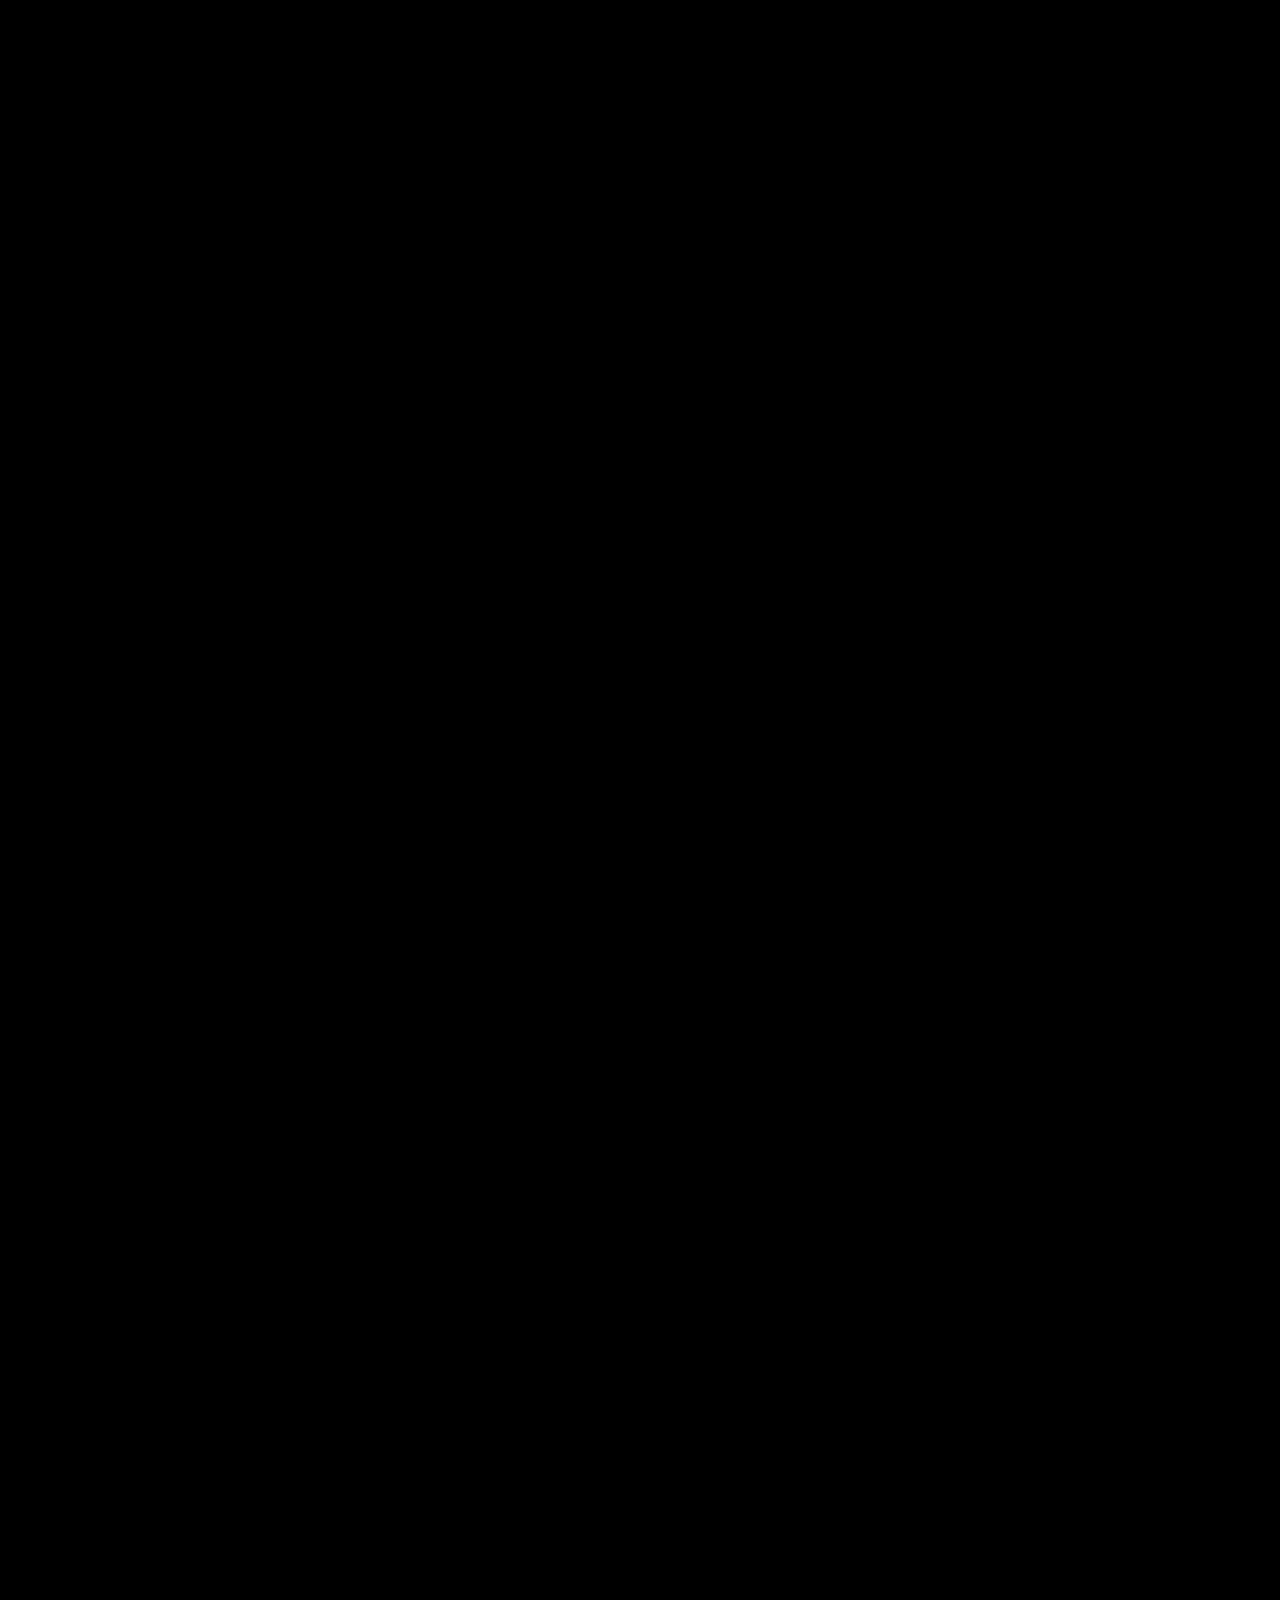
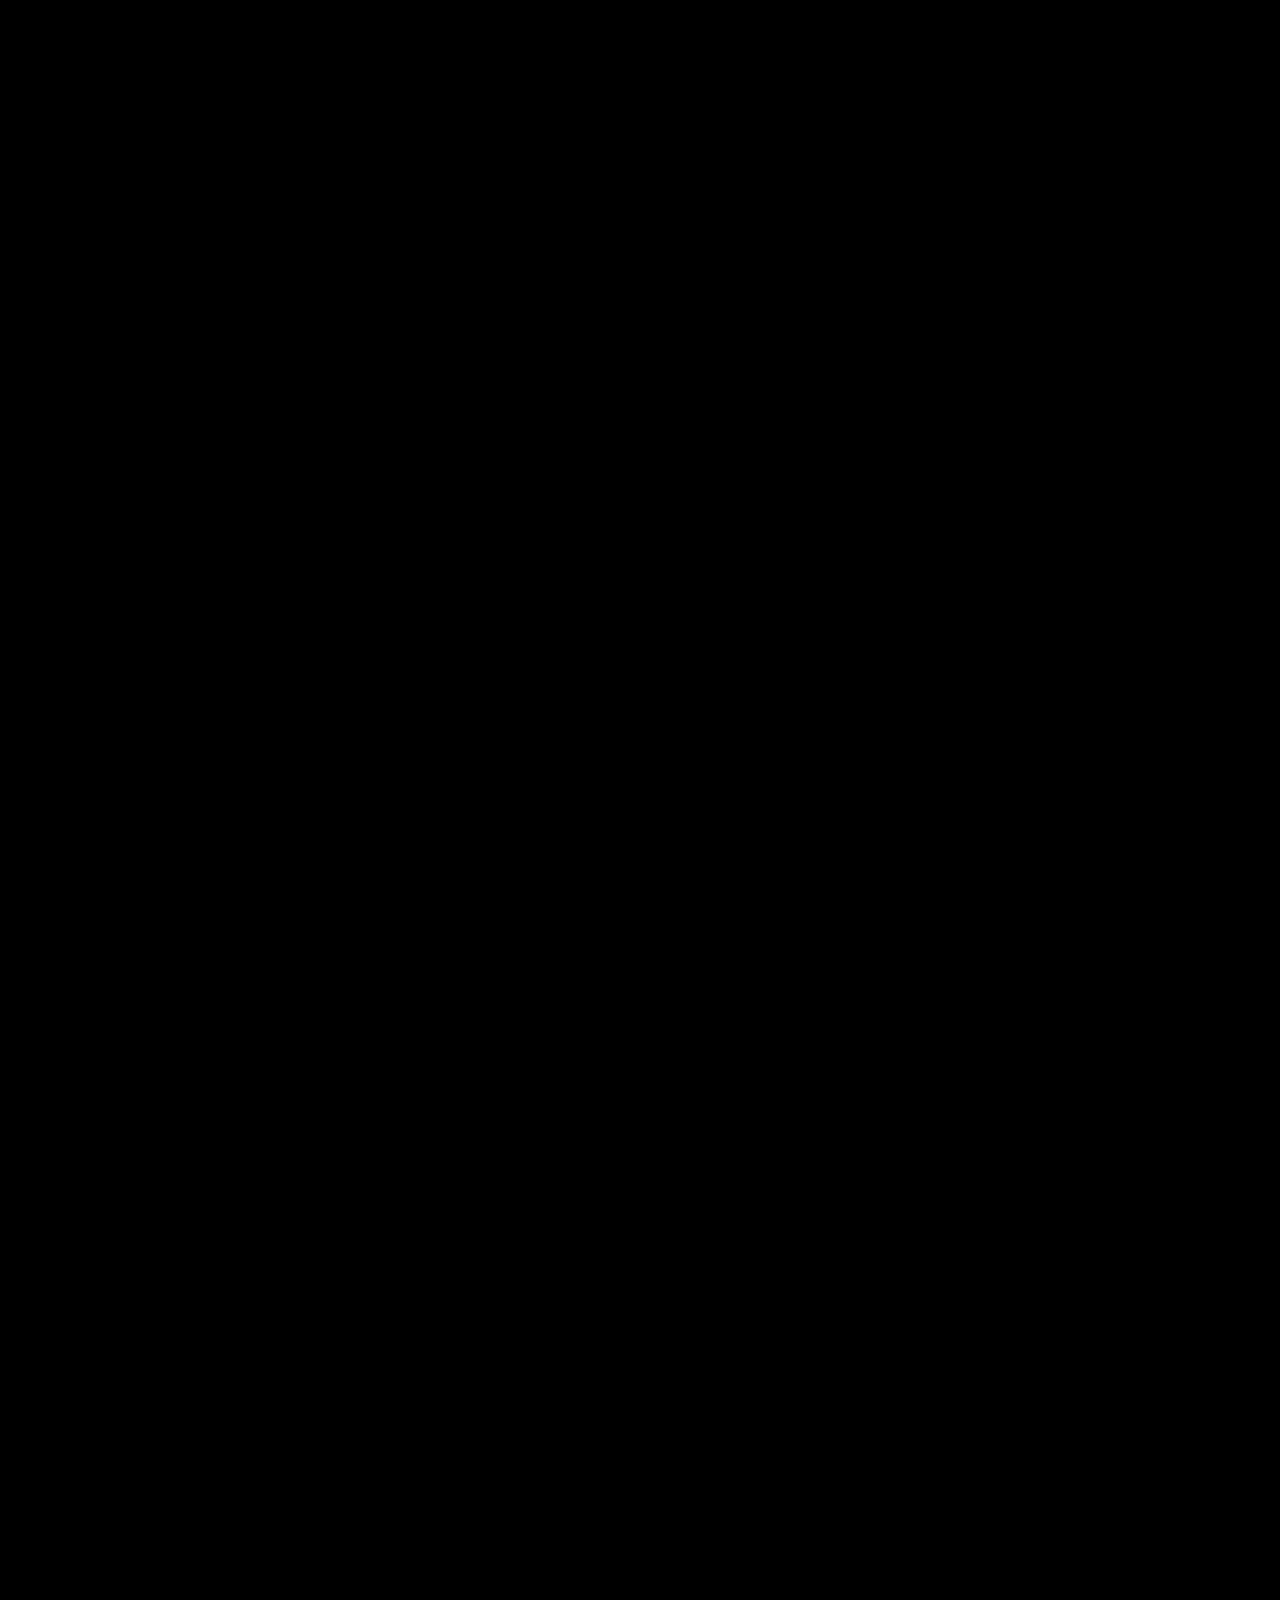
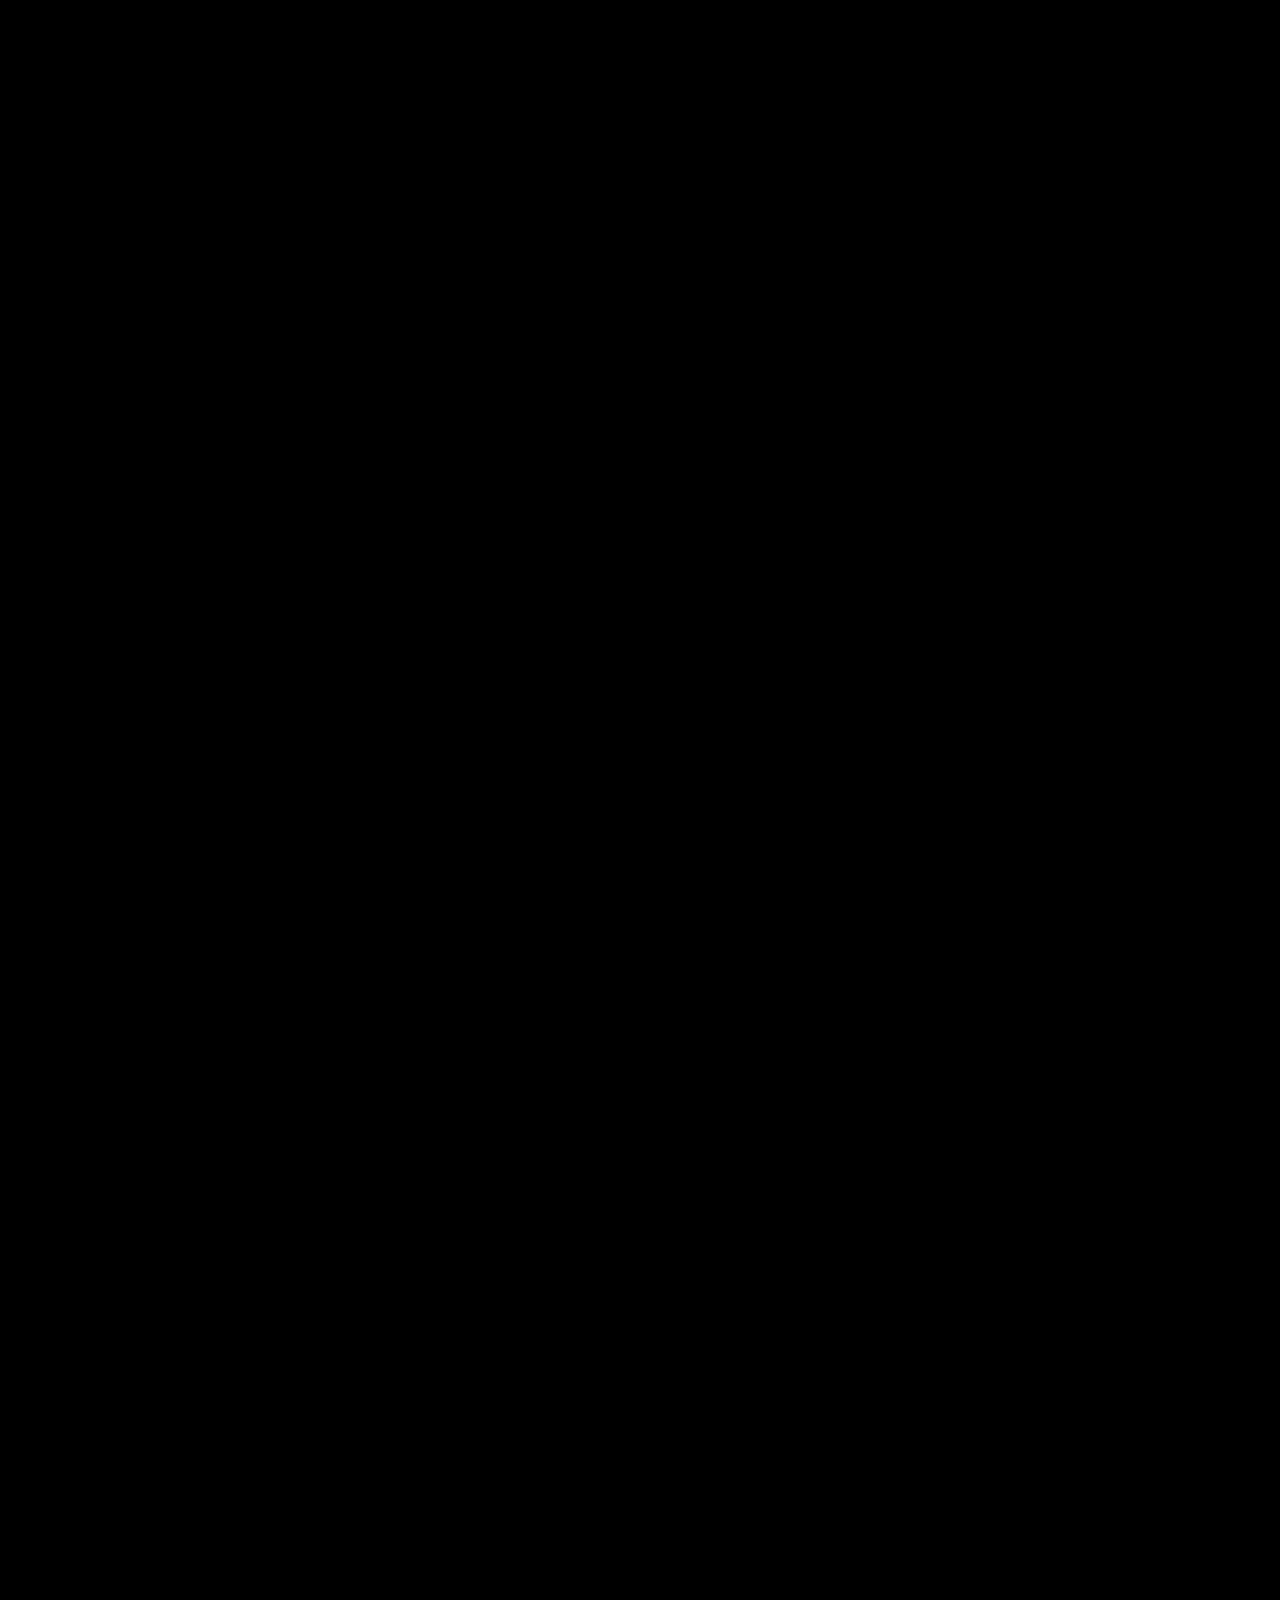
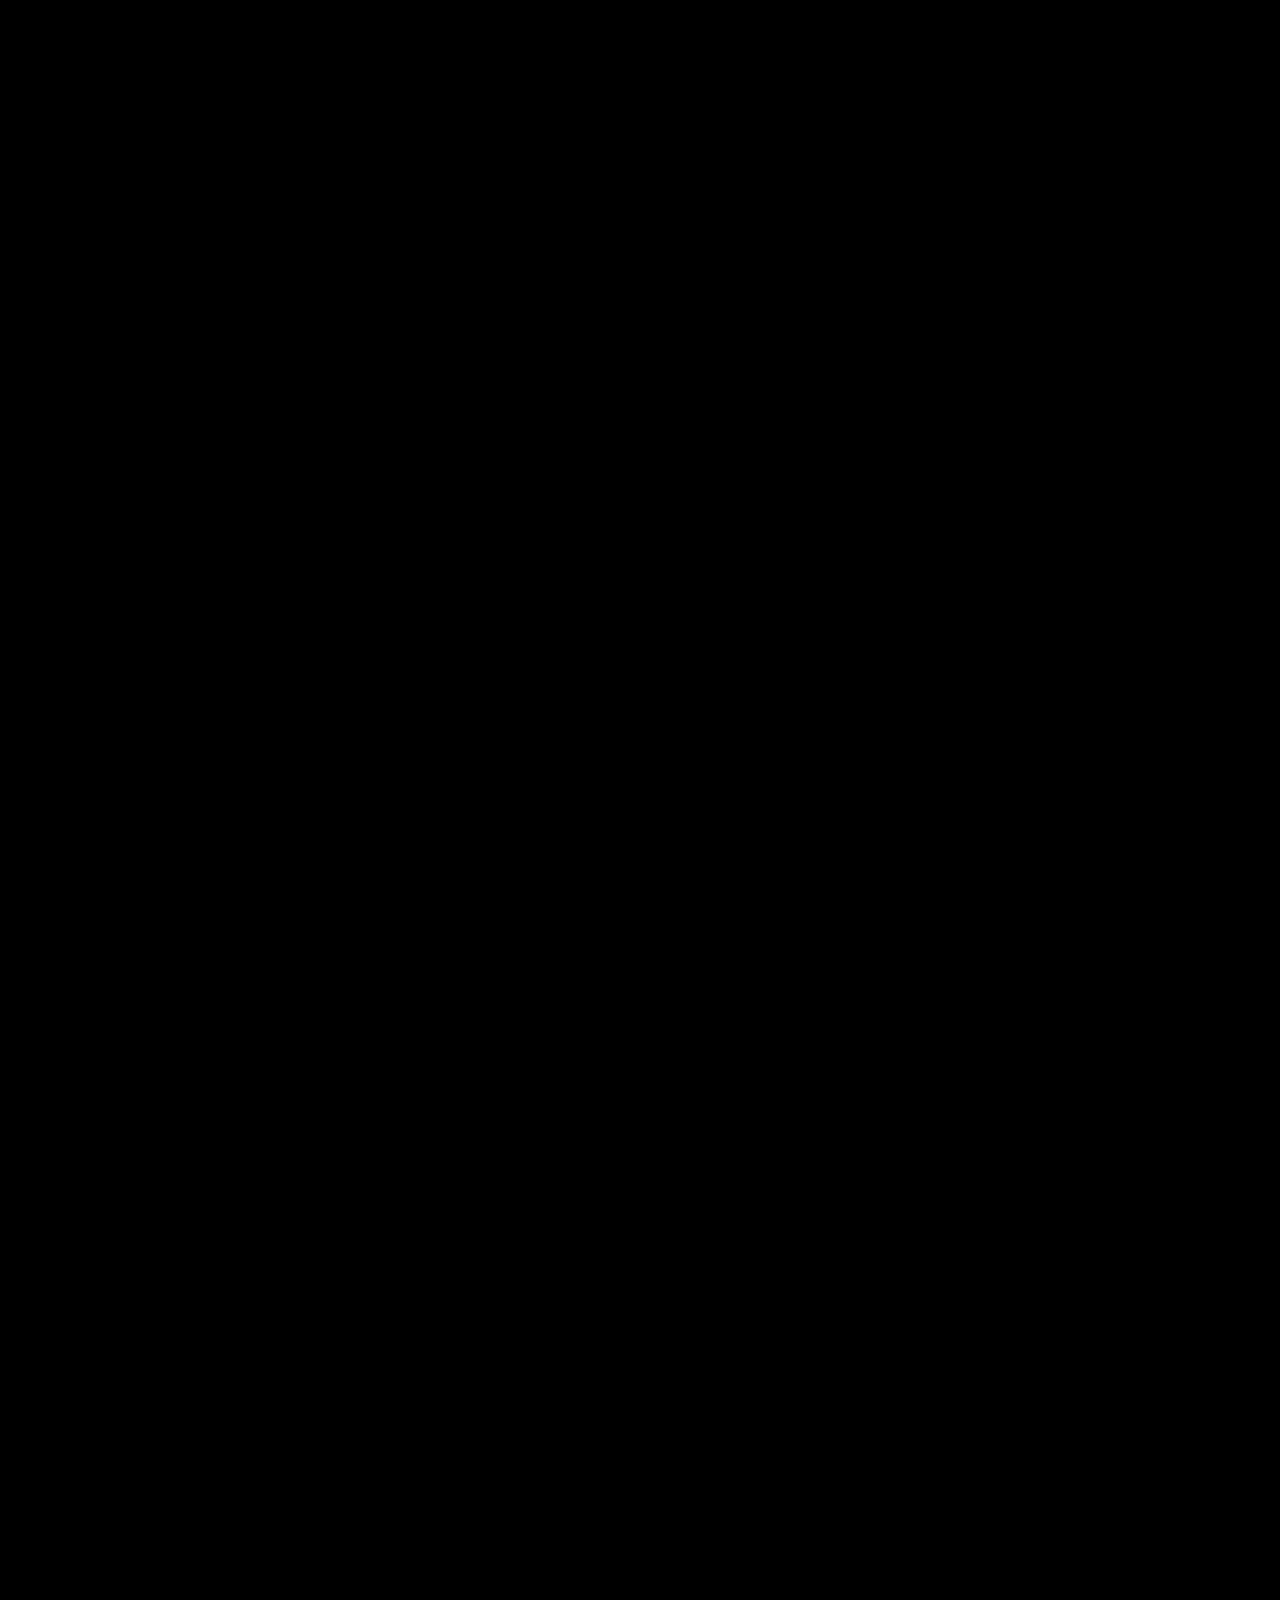
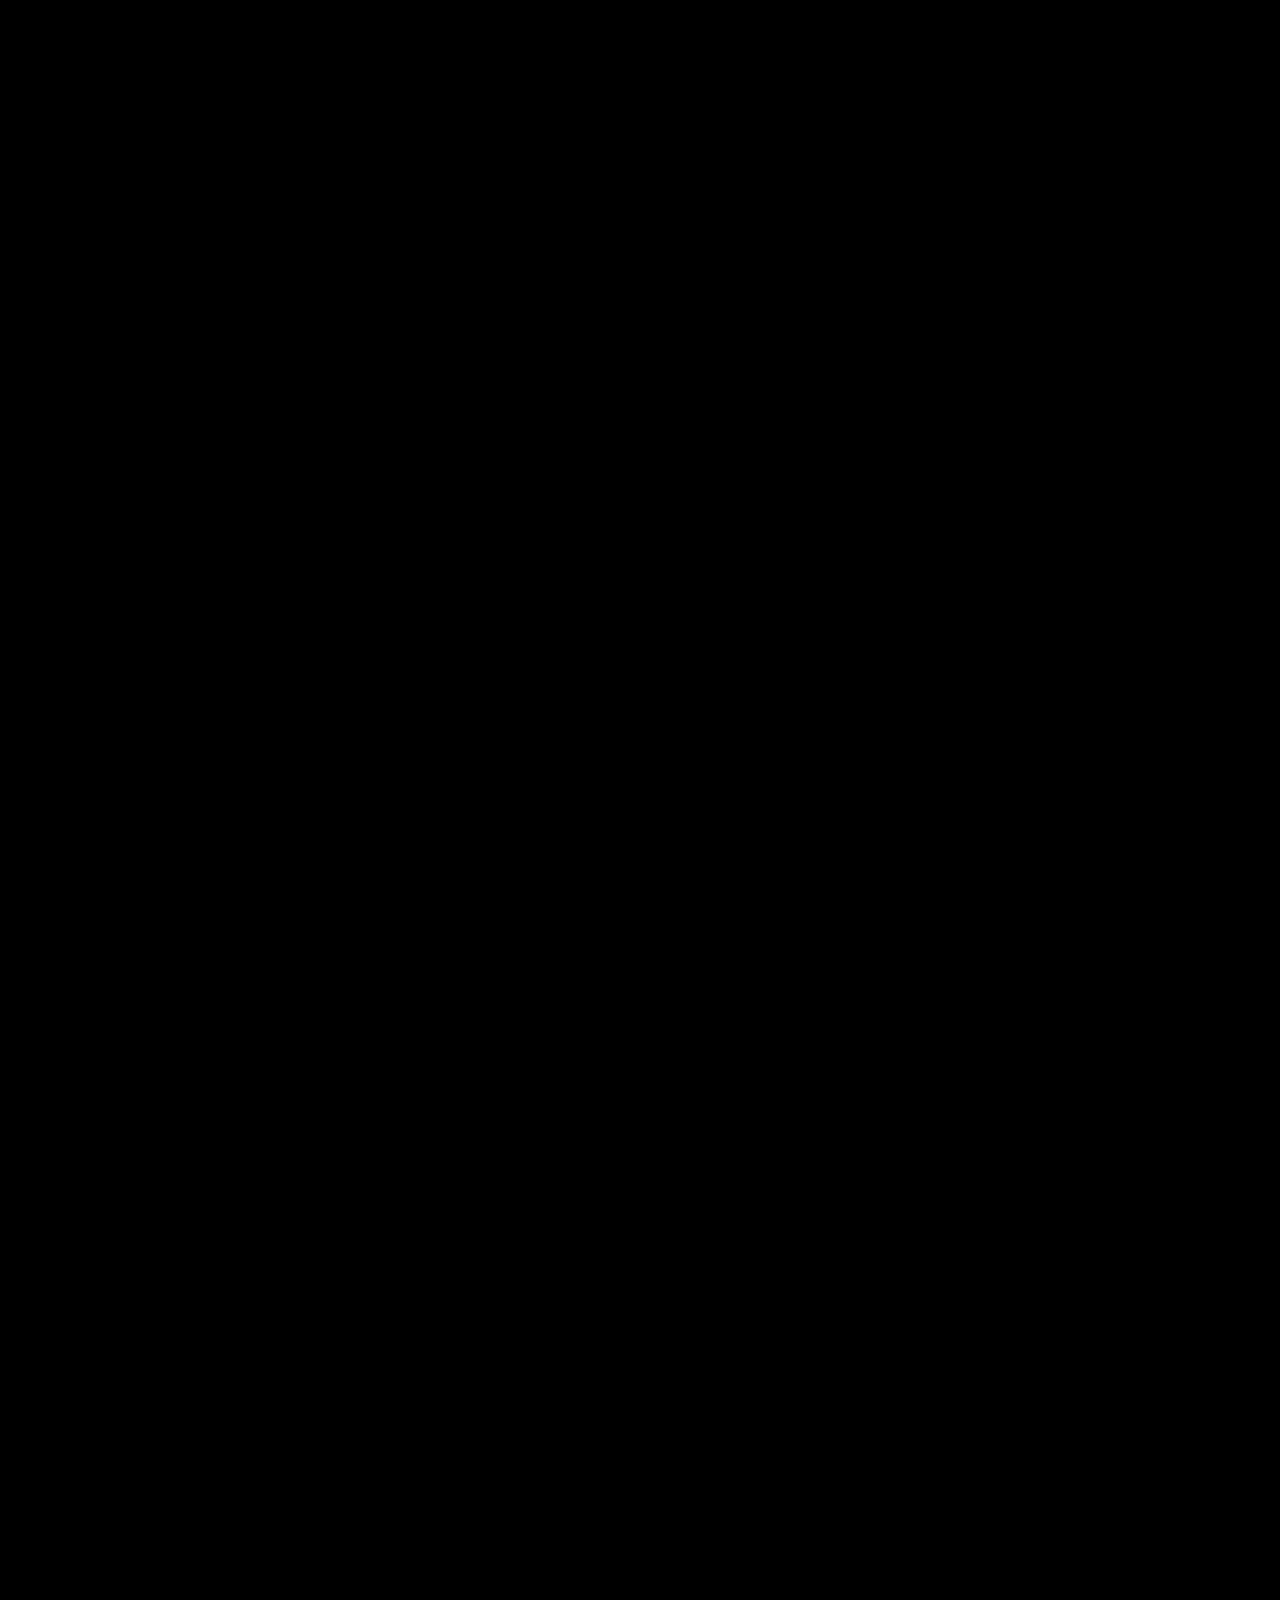
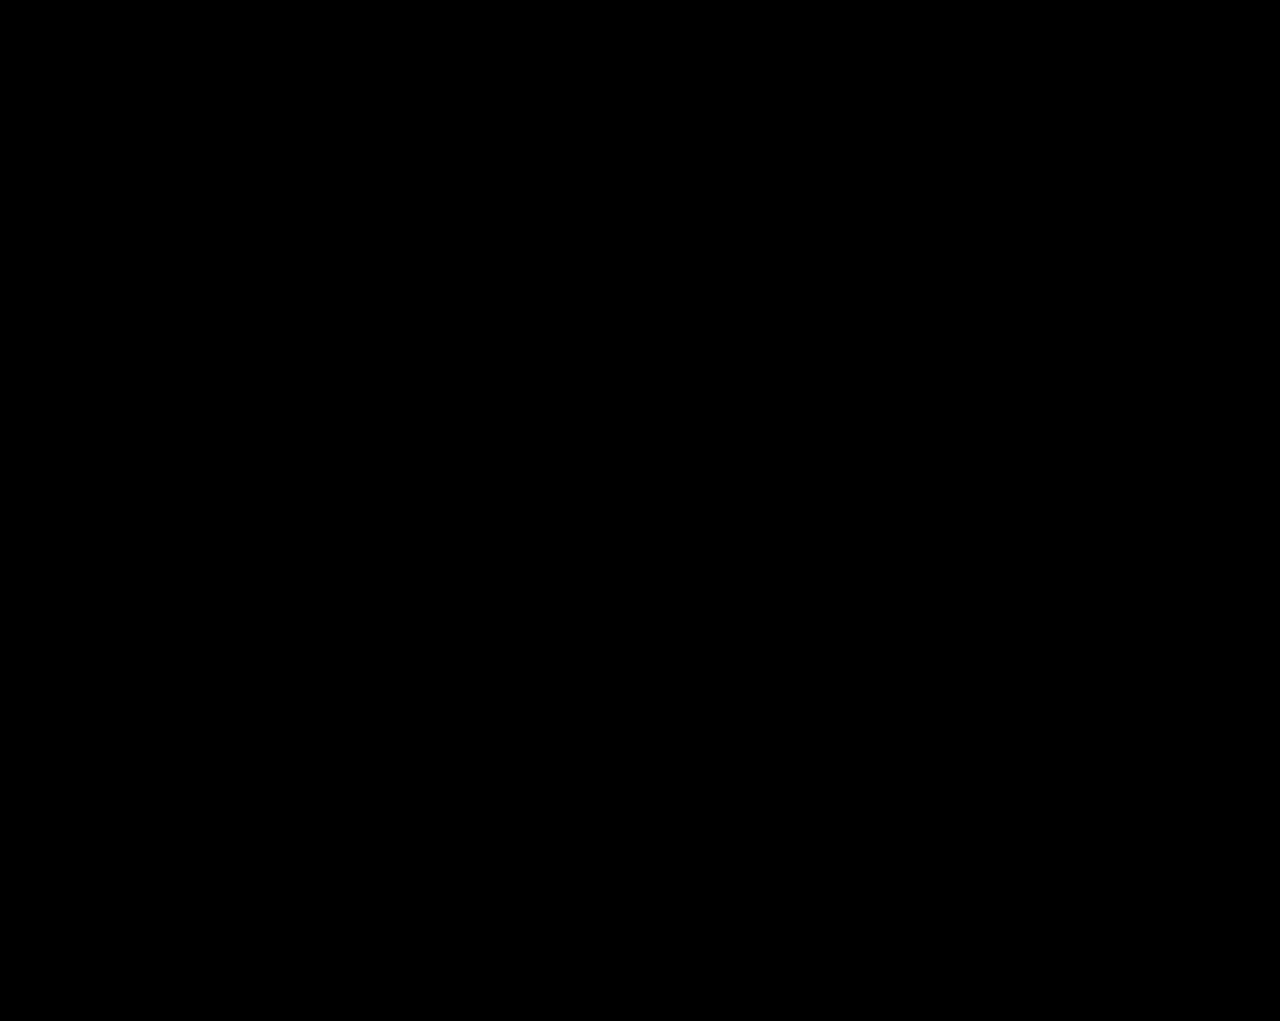
==== commit 38c12fd5: "Update privacy.html" ====
--- a/privacy.html
+++ b/privacy.html
@@ -288,7 +288,7 @@
             <br><div><h3 class="heading heading-h3 CerebriSans-font" style="font-family:Bebas Neue;text-transform:capitalize">Changes to this Privacy Policy</h3><br></div>
             <p>We reserve the right to modify this Privacy Policy at any time. If we make changes to this Privacy Policy, we will notify you by updating the date of this Privacy Policy and posting it on the Service. If required by law we will also provide notification of changes in another way that we believe is reasonably likely to reach you, such as via email or another manner through the Service.  Any modifications to this Privacy Policy will be effective upon our posting the modified version (or as otherwise indicated at the time of posting). In all cases, your continued use of the Service after the effective date of any modified Privacy Policy indicates your acceptance of the modified Privacy Policy.</p>
            <br><div><h3 class="heading heading-h3 CerebriSans-font" style="font-family:Bebas Neue;text-transform:capitalize">How to Contact Us</h3><br></div>
-           <p><span style="font-weight:600">Email</span><br>info@RAEMAR.co
+           <p><span style="font-weight:600">Email</span><br>info@biobayhealth.com
            </p>
            <p><span style="font-weight:600">Mail</span><br>RAEMAR LLC, 2633 Lincoln Blvd #134, Santa Monica, CA 90405
            </p>
--- a/assets/css/master.css
+++ b/assets/css/master.css
@@ -1803,7 +1803,7 @@
 .dark .contact__form input::placeholder,
 .dark .contact__form textarea::placeholder {
   color: var(--white);
-  border-color: var(--bg-line);
+  border-color: grey;
 }
 .dark .contact__form textarea:focus,
 .dark .contact__form input:focus {
@@ -30054,4 +30054,4 @@
 .dark.dir-rtl .portfolio__about .brand-title-wrap {
   border-left: 1px solid var(--secondary);
 }
-/*# sourceMappingURL=master.css.map */+/*# sourceMappingURL=master.css.map */
